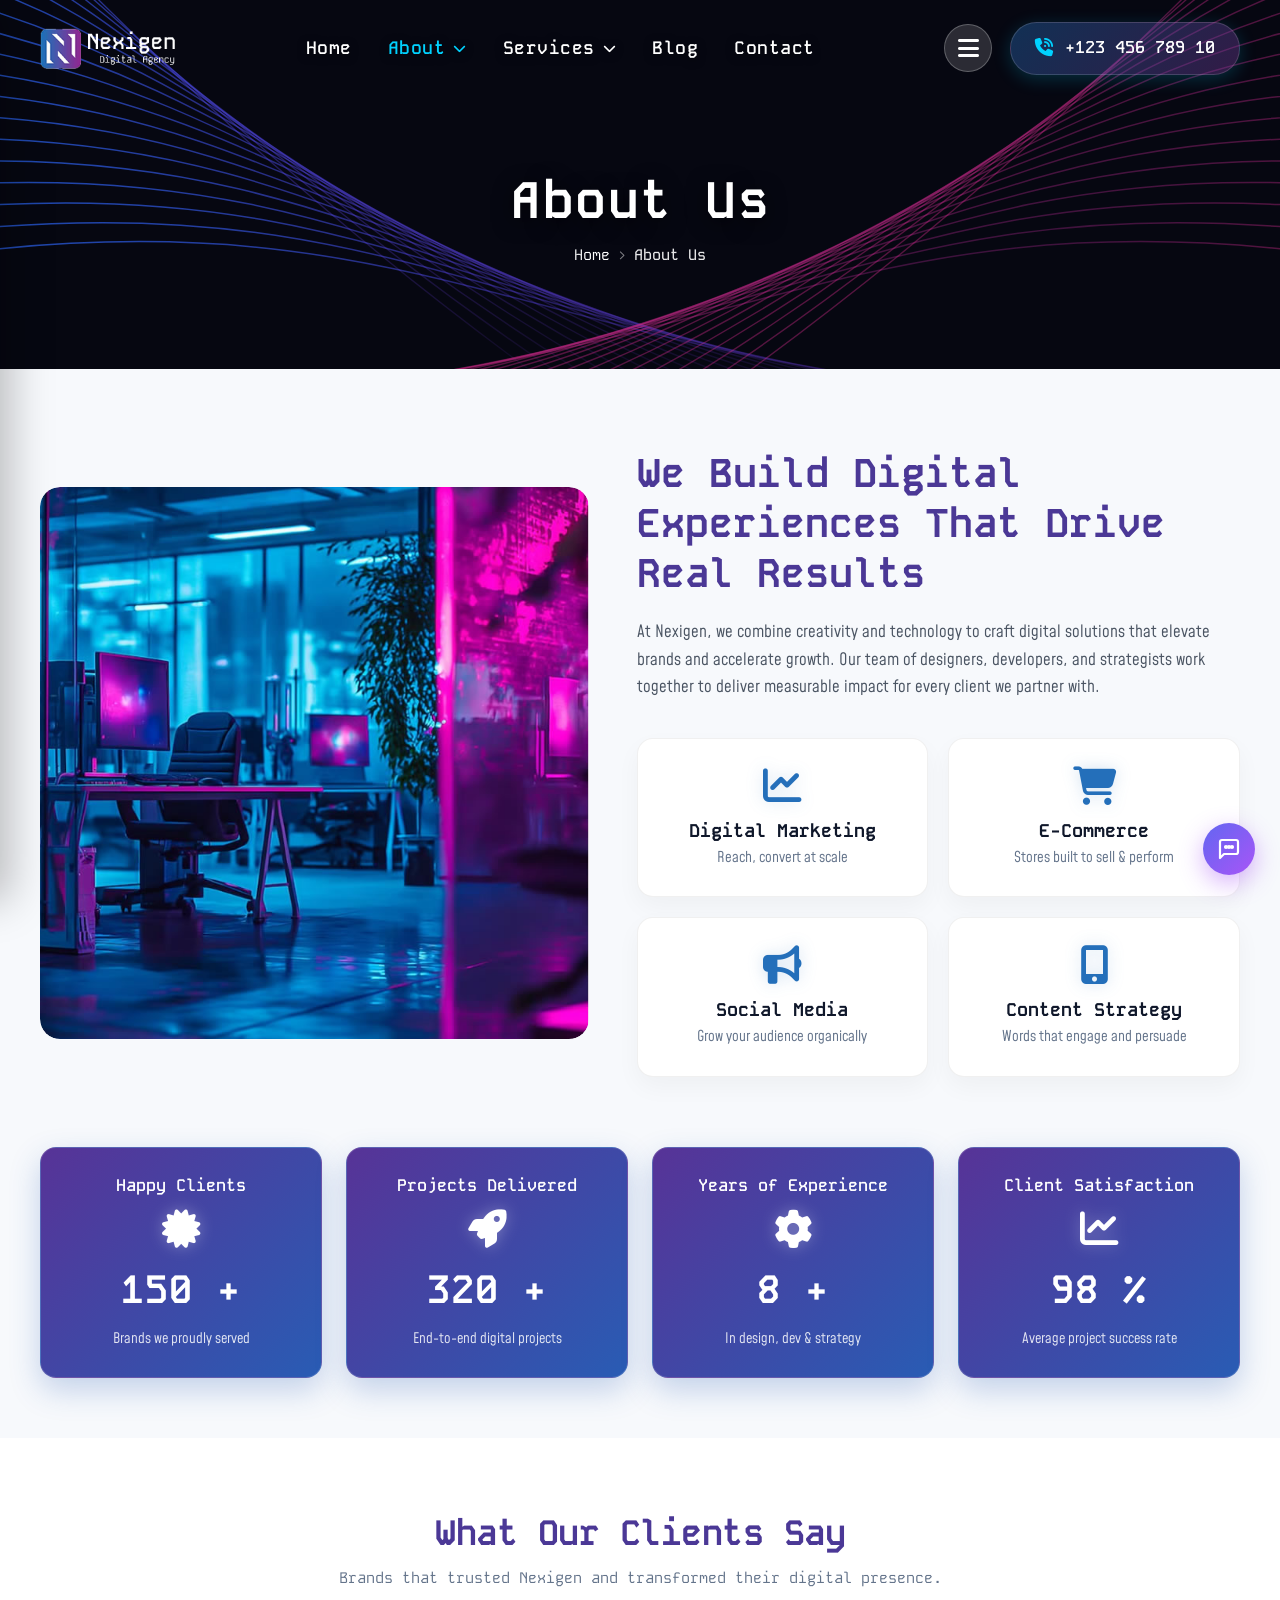
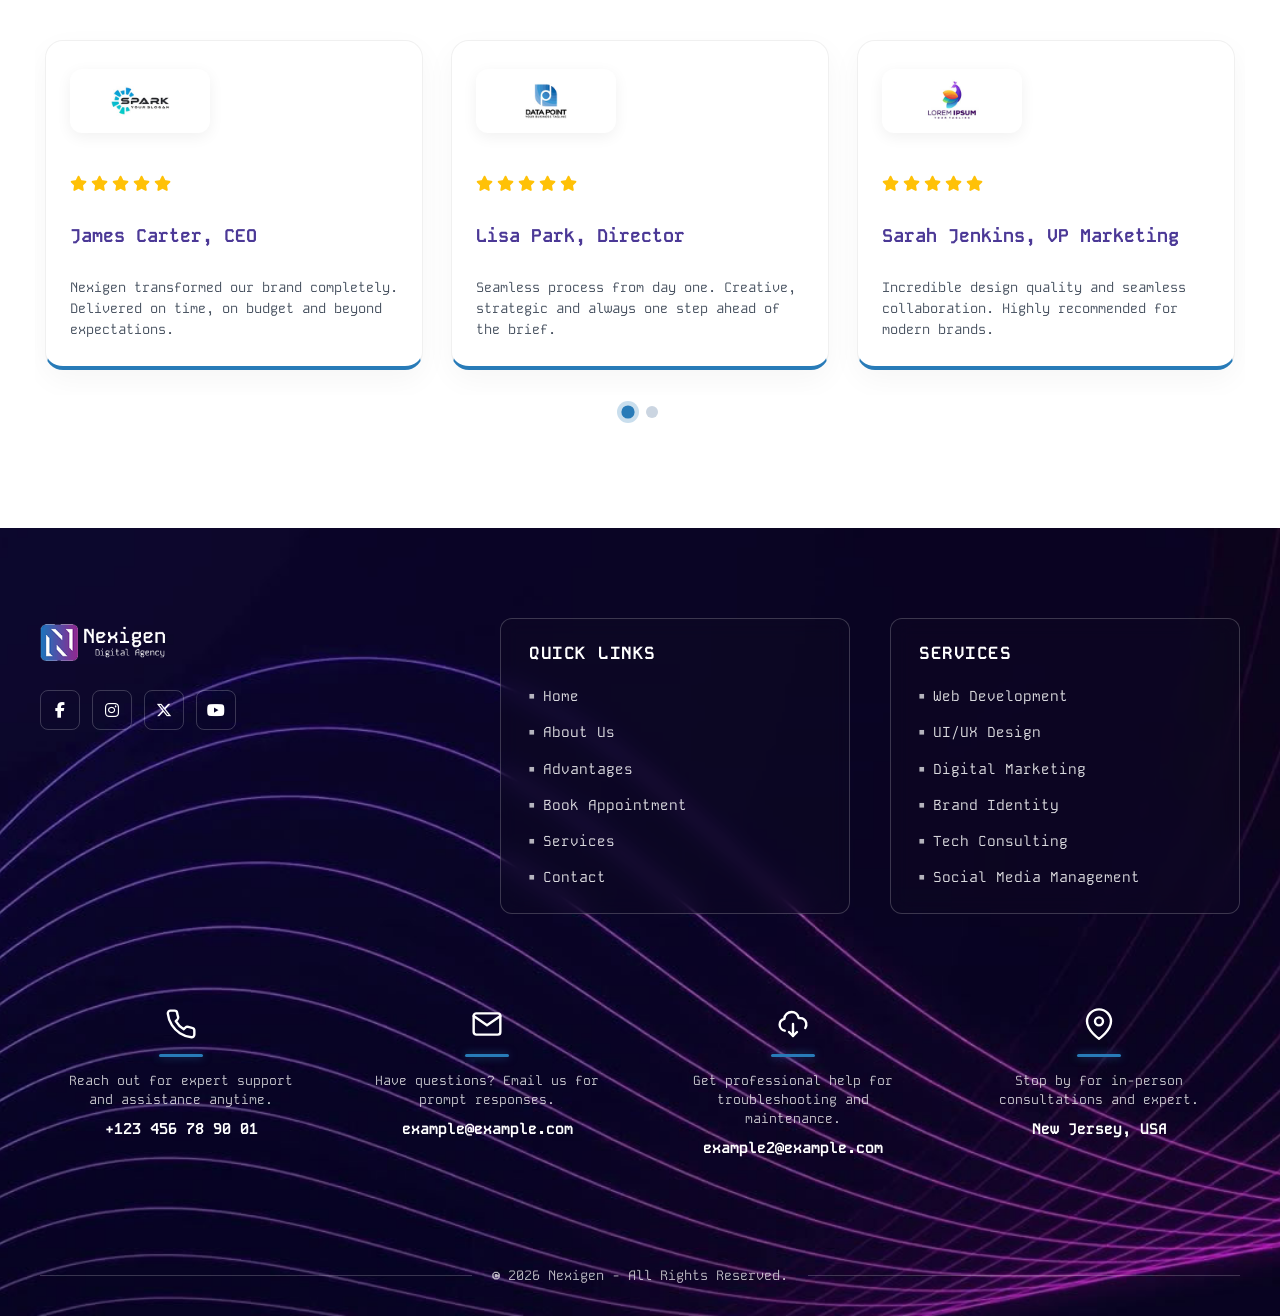
==== pages/aboutus.html @ a5c2d01d "+ about us, services, blog" ====
<!doctype html>
<html lang="en">
  <head>
    <meta charset="UTF-8" />
    <meta name="viewport" content="width=device-width, initial-scale=1.0" />
    <link
      rel="stylesheet"
      href="https://cdn.jsdelivr.net/npm/bootstrap@5.3.2/dist/css/bootstrap.min.css"
    />
    <link
      rel="stylesheet"
      href="https://cdnjs.cloudflare.com/ajax/libs/font-awesome/6.5.1/css/all.min.css"
    />
    <link
      rel="stylesheet"
      href="https://cdnjs.cloudflare.com/ajax/libs/OwlCarousel2/2.3.4/assets/owl.carousel.min.css"
    />
    <link
      rel="stylesheet"
      href="https://cdnjs.cloudflare.com/ajax/libs/OwlCarousel2/2.3.4/assets/owl.theme.default.min.css"
    />
    <link rel="stylesheet" href="../css/style.css" />
    <title>Nexigen - About Us</title>
  </head>
  <body>
    <input type="checkbox" id="side-panel-toggle" class="side-panel-toggle" />
    <label for="side-panel-toggle" class="side-panel-backdrop"></label>

    <div class="side-panel">
      <div class="side-panel__logo">
        <img src="../images/nexigen-logo-dark.png" alt="Nexigen" />
      </div>
      <nav class="side-panel__nav">
        <ul class="side-panel__list">
          <li><a href="../index.html" class="side-panel__nav-link">Home</a></li>
          <li><a href="./aboutus.html" class="side-panel__nav-link">About</a></li>
          <li><a href="./services.html" class="side-panel__nav-link">Services</a></li>
          <li><a href="./blog.html" class="side-panel__nav-link">Blog</a></li>
          <li><a href="../index.html#contact" class="side-panel__nav-link">Contact</a></li>
        </ul>
      </nav>
      <h2 class="side-panel__title">Contact Information</h2>
      <div class="side-panel__info">
        <div class="side-panel__item">
          <div class="side-panel__icon">
            <i class="fa-solid fa-phone-volume"></i>
          </div>
          <a href="tel:+12345678910" class="side-panel__value"
            >+1 (234) 567 89 10</a
          >
        </div>
        <div class="side-panel__item">
          <div class="side-panel__icon">
            <i class="fa-solid fa-envelope"></i>
          </div>
          <a href="mailto:info@nexigen.com" class="side-panel__value"
            >info@nexigen.com</a
          >
        </div>
        <div class="side-panel__item">
          <div class="side-panel__icon">
            <i class="fa-solid fa-location-dot"></i>
          </div>
          <span class="side-panel__value"
            >123 Innovation Street, Tech City, USA</span
          >
        </div>
      </div>
      <div class="side-panel__socials">
        <a href="#" class="side-panel__social-link"
          ><i class="fa-brands fa-facebook-f"></i
        ></a>
        <a href="#" class="side-panel__social-link"
          ><i class="fa-brands fa-instagram"></i
        ></a>
        <a href="#" class="side-panel__social-link"
          ><i class="fa-brands fa-x-twitter"></i
        ></a>
        <a href="#" class="side-panel__social-link"
          ><i class="fa-brands fa-youtube"></i
        ></a>
      </div>
      <div class="side-panel__copyright">
        © 2026 Nexigen. All rights reserved.
      </div>
    </div>

    <header class="header">
      <div class="container header__container">
        <div class="header__inner">
          <a href="../index.html" class="header__logo">
            <img
              src="../images/nexigen-logo.png"
              alt="Nexigen"
              class="header__logo-img"
            />
          </a>

          <nav class="header__nav">
            <ul class="header__list">
              <li class="header__item">
                <a href="../index.html" class="header__link">Home</a>
              </li>
              <li class="header__item dropdown">
                <a
                  href="javascript:void(0)"
                  class="header__link dropdown-toggle header__link--active"
                  data-bs-toggle="dropdown"
                  data-bs-display="static"
                  aria-expanded="false"
                >
                  About <i class="fa-solid fa-chevron-down caret-icon"></i>
                </a>
                <ul class="dropdown-menu">
                  <li>
                    <a class="dropdown-item" href="./aboutus.html">About Company</a>
                  </li>
                  <li>
                    <a class="dropdown-item" href="./aboutus.html">Our Team</a>
                  </li>
                  <li>
                    <a class="dropdown-item" href="./aboutus.html">Careers</a>
                  </li>
                </ul>
              </li>
              <li class="header__item dropdown">
                <a
                  href="javascript:void(0)"
                  class="header__link dropdown-toggle"
                  data-bs-toggle="dropdown"
                  data-bs-display="static"
                  aria-expanded="false"
                >
                  Services <i class="fa-solid fa-chevron-down caret-icon"></i>
                </a>
                <ul class="dropdown-menu">
                  <li>
                    <a class="dropdown-item" href="./services.html">Web Development</a>
                  </li>
                  <li>
                    <a class="dropdown-item" href="./services.html">UI/UX Design</a>
                  </li>
                  <li>
                    <a class="dropdown-item" href="./services.html">Digital Marketing</a>
                  </li>
                  <li>
                    <a class="dropdown-item" href="./services.html">Social Media Management</a>
                  </li>
                  <li>
                    <a class="dropdown-item" href="./services.html">Brand Identity</a>
                  </li>
                  <li>
                    <a class="dropdown-item" href="./services.html">Tech Consulting</a>
                  </li>
                  <li>
                    <a class="dropdown-item" href="./services.html">All Services</a>
                  </li>
                </ul>
              </li>
              <li class="header__item">
                <a href="./blog.html" class="header__link">Blog</a>
              </li>
              <li class="header__item">
                <a href="../index.html#contact" class="header__link">Contact</a>
              </li>
            </ul>
          </nav>

          <div class="header__actions">
            <label
              for="side-panel-toggle"
              class="header__toggle"
              id="menuToggle"
            >
              <i class="fa-solid fa-bars hamburger-icon"></i>
              <i class="fa-solid fa-xmark close-icon"></i>
            </label>
            <a href="tel:+12345678910" class="header__phone">
              <i class="fa-solid fa-phone-volume"></i>
              <span>+123 456 789 10</span>
            </a>
          </div>
        </div>
      </div>
    </header>

    <section class="page-banner">
      <div class="page-banner__bg">
        <svg viewBox="0 0 1440 320" fill="none" xmlns="http://www.w3.org/2000/svg" preserveAspectRatio="none">
          <defs>
            <linearGradient id="blueWaveGrad" x1="0%" y1="0%" x2="100%" y2="100%">
              <stop offset="0%" stop-color="#2563eb" stop-opacity="0.75" />
              <stop offset="40%" stop-color="#4f46e5" stop-opacity="0.45" />
              <stop offset="100%" stop-color="#7c3aed" stop-opacity="0.05" />
            </linearGradient>
            <linearGradient id="pinkWaveGrad" x1="100%" y1="100%" x2="0%" y2="0%">
              <stop offset="0%" stop-color="#e11d48" stop-opacity="0.75" />
              <stop offset="40%" stop-color="#db2777" stop-opacity="0.45" />
              <stop offset="100%" stop-color="#9333ea" stop-opacity="0.05" />
            </linearGradient>
          </defs>

          <g stroke="url(#blueWaveGrad)" stroke-width="1.3">
            <path d="M-50,-40 C200,40 350,180 750,340" />
            <path d="M-50,-20 C220,50 370,190 780,340" />
            <path d="M-50,0 C240,60 390,200 810,340" />
            <path d="M-50,20 C260,70 410,210 840,340" />
            <path d="M-50,40 C280,80 430,220 870,340" />
            <path d="M-50,60 C300,90 450,230 900,340" />
            <path d="M-50,80 C320,100 470,240 930,340" />
            <path d="M-50,100 C340,110 490,250 960,340" />
            <path d="M-50,120 C360,120 510,260 990,340" />
            <path d="M-50,140 C380,130 530,270 1020,340" />
            <path d="M-50,160 C400,140 550,280 1050,340" />
            <path d="M-50,180 C420,150 570,290 1080,340" />
            <path d="M-50,200 C440,160 590,300 1110,340" />
            <path d="M-50,220 C460,170 610,310 1140,340" />
            <path d="M-50,-60 C180,30 330,170 720,340" />
            <path d="M-50,-80 C160,20 310,160 690,340" />
            <path d="M-50,-100 C140,10 290,150 660,340" />
            <path d="M-50,-120 C120,0 270,140 630,340" />
          </g>

          <g stroke="url(#pinkWaveGrad)" stroke-width="1.3">
            <path d="M1490,-40 C1240,40 1090,180 690,340" />
            <path d="M1490,-20 C1220,50 1070,190 660,340" />
            <path d="M1490,0 C1200,60 1050,200 630,340" />
            <path d="M1490,20 C1180,70 1030,210 600,340" />
            <path d="M1490,40 C1160,80 1010,220 570,340" />
            <path d="M1490,60 C1140,90 990,230 540,340" />
            <path d="M1490,80 C1120,100 970,240 510,340" />
            <path d="M1490,100 C1100,110 950,250 480,340" />
            <path d="M1490,120 C1080,120 930,260 450,340" />
            <path d="M1490,140 C1060,130 910,270 420,340" />
            <path d="M1490,160 C1040,140 890,280 390,340" />
            <path d="M1490,180 C1020,150 870,290 360,340" />
            <path d="M1490,200 C1000,160 850,300 330,340" />
            <path d="M1490,220 C980,170 830,310 300,340" />
            <path d="M1490,-60 C1260,30 1110,170 720,340" />
            <path d="M1490,-80 C1280,20 1130,160 750,340" />
            <path d="M1490,-100 C1300,10 1150,150 780,340" />
            <path d="M1490,-120 C1320,0 1170,140 810,340" />
          </g>
        </svg>
      </div>
      <div class="container text-center">
        <h1 class="page-banner__title">About Us</h1>
        <div class="page-banner__breadcrumb">
          <a href="../index.html">Home</a>
          <span class="separator">&gt;</span>
          <span class="current">About Us</span>
        </div>
      </div>
    </section>

    <section class="results-section" id="about">
      <div class="container">
        <div class="results-wrapper">
          <div class="results-image">
            <img
              src="../images/nexigen-about-1.jpg"
              alt="Digital Experiences Nexigen"
              class="results-image__img"
            />
          </div>

          <div class="results-info">
            <h2 class="results-title">
              We Build Digital Experiences That Drive Real Results
            </h2>
            <p class="results-description">
              At Nexigen, we combine creativity and technology to craft digital
              solutions that elevate brands and accelerate growth. Our team of
              designers, developers, and strategists work together to deliver
              measurable impact for every client we partner with.
            </p>

            <div class="results-cards">
              <div class="results-card">
                <div class="results-card__icon">
                  <i class="fa-solid fa-chart-line"></i>
                </div>
                <h3 class="results-card__title">Digital Marketing</h3>
                <p class="results-card__text">Reach, convert at scale</p>
              </div>

              <div class="results-card">
                <div class="results-card__icon">
                  <i class="fa-solid fa-cart-shopping"></i>
                </div>
                <h3 class="results-card__title">E-Commerce</h3>
                <p class="results-card__text">
                  Stores built to sell &amp; perform
                </p>
              </div>

              <div class="results-card">
                <div class="results-card__icon">
                  <i class="fa-solid fa-bullhorn"></i>
                </div>
                <h3 class="results-card__title">Social Media</h3>
                <p class="results-card__text">Grow your audience organically</p>
              </div>

              <div class="results-card">
                <div class="results-card__icon">
                  <i class="fa-solid fa-mobile-screen-button"></i>
                </div>
                <h3 class="results-card__title">Content Strategy</h3>
                <p class="results-card__text">Words that engage and persuade</p>
              </div>
            </div>
          </div>
        </div>

        <div class="results-stats">
          <div class="stat-card">
            <h4 class="stat-card__title">Happy Clients</h4>
            <div class="stat-card__icon">
              <i class="fa-solid fa-certificate"></i>
            </div>
            <div class="stat-card__number">150 +</div>
            <p class="stat-card__text">Brands we proudly served</p>
          </div>

          <div class="stat-card">
            <h4 class="stat-card__title">Projects Delivered</h4>
            <div class="stat-card__icon">
              <i class="fa-solid fa-rocket"></i>
            </div>
            <div class="stat-card__number">320 +</div>
            <p class="stat-card__text">End-to-end digital projects</p>
          </div>

          <div class="stat-card">
            <h4 class="stat-card__title">Years of Experience</h4>
            <div class="stat-card__icon">
              <i class="fa-solid fa-gear"></i>
            </div>
            <div class="stat-card__number">8 +</div>
            <p class="stat-card__text">In design, dev &amp; strategy</p>
          </div>

          <div class="stat-card">
            <h4 class="stat-card__title">Client Satisfaction</h4>
            <div class="stat-card__icon">
              <i class="fa-solid fa-chart-line"></i>
            </div>
            <div class="stat-card__number">98 %</div>
            <p class="stat-card__text">Average project success rate</p>
          </div>
        </div>
      </div>
    </section>

    <section class="testimonials-section" id="testimonials">
      <div class="container">
        <div class="section-header text-center">
          <h2 class="section-title">What Our Clients Say</h2>
          <p class="section-subtitle">
            Brands that trusted Nexigen and transformed their digital presence.
          </p>
        </div>

        <div class="owl-carousel owl-theme testimonials-carousel">
          <div class="testimonial-card">
            <div class="testimonial-card__logo-box">
              <img src="../images/cli-1.jpg" alt="Spark" class="testimonial-card__logo" />
            </div>
            <div class="testimonial-card__stars">
              <i class="fa-solid fa-star"></i>
              <i class="fa-solid fa-star"></i>
              <i class="fa-solid fa-star"></i>
              <i class="fa-solid fa-star"></i>
              <i class="fa-solid fa-star"></i>
            </div>
            <h4 class="testimonial-card__author">James Carter, CEO</h4>
            <p class="testimonial-card__quote">
              Nexigen transformed our brand completely. Delivered on time, on budget and beyond expectations.
            </p>
          </div>

          <div class="testimonial-card">
            <div class="testimonial-card__logo-box">
              <img src="../images/cli-2.jpg" alt="Data Point" class="testimonial-card__logo" />
            </div>
            <div class="testimonial-card__stars">
              <i class="fa-solid fa-star"></i>
              <i class="fa-solid fa-star"></i>
              <i class="fa-solid fa-star"></i>
              <i class="fa-solid fa-star"></i>
              <i class="fa-solid fa-star"></i>
            </div>
            <h4 class="testimonial-card__author">Lisa Park, Director</h4>
            <p class="testimonial-card__quote">
              Seamless process from day one. Creative, strategic and always one step ahead of the brief.
            </p>
          </div>

          <div class="testimonial-card">
            <div class="testimonial-card__logo-box">
              <img src="../images/cli-3.jpg" alt="Lorem Ipsum" class="testimonial-card__logo" />
            </div>
            <div class="testimonial-card__stars">
              <i class="fa-solid fa-star"></i>
              <i class="fa-solid fa-star"></i>
              <i class="fa-solid fa-star"></i>
              <i class="fa-solid fa-star"></i>
              <i class="fa-solid fa-star"></i>
            </div>
            <h4 class="testimonial-card__author">Sarah Jenkins, VP Marketing</h4>
            <p class="testimonial-card__quote">
              Incredible design quality and seamless collaboration. Highly recommended for modern brands.
            </p>
          </div>

          <div class="testimonial-card">
            <div class="testimonial-card__logo-box">
              <img src="../images/cli-4.jpg" alt="Codetech" class="testimonial-card__logo" />
            </div>
            <div class="testimonial-card__stars">
              <i class="fa-solid fa-star"></i>
              <i class="fa-solid fa-star"></i>
              <i class="fa-solid fa-star"></i>
              <i class="fa-solid fa-star"></i>
              <i class="fa-solid fa-star"></i>
            </div>
            <h4 class="testimonial-card__author">Daniel Moore, Founder</h4>
            <p class="testimonial-card__quote">
              Outstanding results. Our traffic doubled and our brand finally looks as strong as our product.
            </p>
          </div>

          <div class="testimonial-card">
            <div class="testimonial-card__logo-box">
              <img src="../images/cli-5.jpg" alt="Garage" class="testimonial-card__logo" />
            </div>
            <div class="testimonial-card__stars">
              <i class="fa-solid fa-star"></i>
              <i class="fa-solid fa-star"></i>
              <i class="fa-solid fa-star"></i>
              <i class="fa-solid fa-star"></i>
              <i class="fa-solid fa-star"></i>
            </div>
            <h4 class="testimonial-card__author">Alex Rivera, Head of Product</h4>
            <p class="testimonial-card__quote">
              The team's speed and execution exceeded our highest expectations. Truly next generation.
            </p>
          </div>

          <div class="testimonial-card">
            <div class="testimonial-card__logo-box">
              <img src="../images/cli-6.jpg" alt="TechPoint" class="testimonial-card__logo" />
            </div>
            <div class="testimonial-card__stars">
              <i class="fa-solid fa-star"></i>
              <i class="fa-solid fa-star"></i>
              <i class="fa-solid fa-star"></i>
              <i class="fa-solid fa-star"></i>
              <i class="fa-solid fa-star"></i>
            </div>
            <h4 class="testimonial-card__author">Michael Chen, CTO</h4>
            <p class="testimonial-card__quote">
              Top-tier engineering and visual design. Nexigen is our go-to partner for scalable web products.
            </p>
          </div>
        </div>
      </div>
    </section>

    <footer class="footer" id="contact">
      <div class="container">
        <div class="footer__main">
          <div class="footer__brand">
            <a href="../index.html" class="footer__logo-link">
              <img src="../images/nexigen-logo.png" alt="Nexigen" class="footer__logo" />
            </a>
            <div class="footer__socials">
              <a href="#" class="footer__social-link" aria-label="Facebook">
                <i class="fa-brands fa-facebook-f"></i>
              </a>
              <a href="#" class="footer__social-link" aria-label="Instagram">
                <i class="fa-brands fa-instagram"></i>
              </a>
              <a href="#" class="footer__social-link" aria-label="Twitter X">
                <i class="fa-brands fa-x-twitter"></i>
              </a>
              <a href="#" class="footer__social-link" aria-label="YouTube">
                <i class="fa-brands fa-youtube"></i>
              </a>
            </div>
          </div>

          <div class="footer__box">
            <h4 class="footer__box-title">QUICK LINKS</h4>
            <ul class="footer__menu">
              <li><a href="../index.html#home"><span class="bullet">■</span> Home</a></li>
              <li><a href="./aboutus.html"><span class="bullet">■</span> About Us</a></li>
              <li><a href="../index.html#why-choose"><span class="bullet">■</span> Advantages</a></li>
              <li><a href="../index.html#appointment"><span class="bullet">■</span> Book Appointment</a></li>
              <li><a href="./services.html"><span class="bullet">■</span> Services</a></li>
              <li><a href="../index.html#contact"><span class="bullet">■</span> Contact</a></li>
            </ul>
          </div>

          <div class="footer__box">
            <h4 class="footer__box-title">SERVICES</h4>
            <ul class="footer__menu">
              <li><a href="./services.html"><span class="bullet">■</span> Web Development</a></li>
              <li><a href="./services.html"><span class="bullet">■</span> UI/UX Design</a></li>
              <li><a href="./services.html"><span class="bullet">■</span> Digital Marketing</a></li>
              <li><a href="./services.html"><span class="bullet">■</span> Brand Identity</a></li>
              <li><a href="./services.html"><span class="bullet">■</span> Tech Consulting</a></li>
              <li><a href="./services.html"><span class="bullet">■</span> Social Media Management</a></li>
            </ul>
          </div>
        </div>

        <div class="footer__cards-row">
          <div class="footer-card">
            <div class="footer-card__icon">
              <svg width="32" height="32" viewBox="0 0 24 24" fill="none" stroke="#ffffff" stroke-width="1.8" stroke-linecap="round" stroke-linejoin="round">
                <path d="M22 16.92v3a2 2 0 0 1-2.18 2 19.79 19.79 0 0 1-8.63-3.07 19.5 19.5 0 0 1-6-6 19.79 19.79 0 0 1-3.07-8.67A2 2 0 0 1 4.11 2h3a2 2 0 0 1 2 1.72 12.84 12.84 0 0 0 .7 2.81 2 2 0 0 1-.45 2.11L8.09 9.91a16 16 0 0 0 6 6l1.27-1.27a2 2 0 0 1 2.11-.45 12.84 12.84 0 0 0 2.81.7A2 2 0 0 1 22 16.92z"/>
              </svg>
            </div>
            <div class="footer-card__line"></div>
            <p class="footer-card__text">
              Reach out for expert support and assistance anytime.
            </p>
            <a href="tel:+123456789001" class="footer-card__value">+123 456 78 90 01</a>
          </div>

          <div class="footer-card">
            <div class="footer-card__icon">
              <svg width="32" height="32" viewBox="0 0 24 24" fill="none" stroke="#ffffff" stroke-width="1.8" stroke-linecap="round" stroke-linejoin="round">
                <path d="M4 4h16c1.1 0 2 .9 2 2v12c0 1.1-.9 2-2 2H4c-1.1 0-2-.9-2-2V6c0-1.1.9-2 2-2z"/>
                <polyline points="22,6 12,13 2,6"/>
              </svg>
            </div>
            <div class="footer-card__line"></div>
            <p class="footer-card__text">
              Have questions? Email us for prompt responses.
            </p>
            <a href="mailto:example@example.com" class="footer-card__value">example@example.com</a>
          </div>

          <div class="footer-card">
            <div class="footer-card__icon">
              <svg width="32" height="32" viewBox="0 0 24 24" fill="none" stroke="#ffffff" stroke-width="1.8" stroke-linecap="round" stroke-linejoin="round">
                <path d="M21.2 15c.7-1.2 1-2.5.7-3.9-.6-2-2.4-3.5-4.4-3.5h-1.2C15.8 5 13.7 3 11 3 8.1 3 5.7 5.2 5.5 8.1 3.5 8.6 2 10.4 2 12.5c0 2.2 1.6 4.1 3.8 4.5"/>
                <path d="M12 12v9"/>
                <path d="m15 18-3 3-3-3"/>
              </svg>
            </div>
            <div class="footer-card__line"></div>
            <p class="footer-card__text">
              Get professional help for troubleshooting and maintenance.
            </p>
            <a href="mailto:example2@example.com" class="footer-card__value">example2@example.com</a>
          </div>

          <div class="footer-card">
            <div class="footer-card__icon">
              <svg width="32" height="32" viewBox="0 0 24 24" fill="none" stroke="#ffffff" stroke-width="1.8" stroke-linecap="round" stroke-linejoin="round">
                <path d="M21 10c0 7-9 13-9 13s-9-6-9-13a9 9 0 0 1 18 0z"/>
                <circle cx="12" cy="10" r="3"/>
              </svg>
            </div>
            <div class="footer-card__line"></div>
            <p class="footer-card__text">
              Stop by for in-person consultations and expert.
            </p>
            <span class="footer-card__value">New Jersey, USA</span>
          </div>
        </div>

        <div class="footer__bottom">
          <div class="footer__divider"></div>
          <p class="footer__copyright">
            © 2026 Nexigen - All Rights Reserved.
          </p>
          <div class="footer__divider"></div>
        </div>
      </div>

      <a href="#" class="floating-chat-btn" aria-label="Live Chat">
        <svg width="24" height="24" viewBox="0 0 24 24" fill="none" stroke="#ffffff" stroke-width="2.2" stroke-linecap="round" stroke-linejoin="round">
          <path d="M21 15a2 2 0 0 1-2 2H7l-4 4V5a2 2 0 0 1 2-2h14a2 2 0 0 1 2 2z"/>
          <circle cx="9" cy="10" r="1" fill="#ffffff"/>
          <circle cx="12" cy="10" r="1" fill="#ffffff"/>
          <circle cx="15" cy="10" r="1" fill="#ffffff"/>
        </svg>
      </a>
    </footer>

    <script src="https://code.jquery.com/jquery-3.7.1.min.js"></script>
    <script src="https://cdnjs.cloudflare.com/ajax/libs/OwlCarousel2/2.3.4/owl.carousel.min.js"></script>
    <script src="https://cdn.jsdelivr.net/npm/bootstrap@5.3.2/dist/js/bootstrap.bundle.min.js"></script>
    <script>
      document.addEventListener("DOMContentLoaded", function () {
        const header = document.querySelector(".header");
        const logoImg = document.querySelector(".header__logo-img");

        function checkScroll() {
          if (window.scrollY > 40) {
            header.classList.add("header--sticky");
            if (logoImg) logoImg.src = "../images/nexigen-logo-dark.png";
          } else {
            header.classList.remove("header--sticky");
            if (logoImg) logoImg.src = "../images/nexigen-logo.png";
          }
        }

        window.addEventListener("scroll", checkScroll);
        checkScroll();

        document.querySelectorAll(".dropdown-toggle").forEach(function (toggle) {
          toggle.addEventListener("click", function (e) {
            e.preventDefault();
          });
        });
      });

      $(document).ready(function () {
        $(".testimonials-carousel").owlCarousel({
          loop: true,
          margin: 28,
          nav: false,
          dots: true,
          autoplay: true,
          autoplayTimeout: 4000,
          autoplayHoverPause: true,
          responsive: {
            0: {
              items: 1,
              margin: 16
            },
            768: {
              items: 2,
              margin: 20
            },
            1024: {
              items: 3,
              margin: 28
            }
          }
        });
      });
    </script>
  </body>
</html>
---- css/style.css ----
@import url("https://fonts.googleapis.com/css2?family=Kode+Mono:wght@400;500;600;700&family=Mohave:wght@300;400;500;600;700&display=swap");
@keyframes float-slow {
  0% {
    transform: translateY(0) scale(1);
  }
  50% {
    transform: translateY(-20px) scale(1.05);
  }
  100% {
    transform: translateY(0) scale(1);
  }
}
@keyframes float-reverse {
  0% {
    transform: translateY(0) scale(1);
  }
  50% {
    transform: translateY(15px) scale(0.95);
  }
  100% {
    transform: translateY(0) scale(1);
  }
}
@keyframes pulse-glow {
  0%, 100% {
    opacity: 0.4;
    filter: drop-shadow(0 0 15px rgba(0, 255, 157, 0.4));
  }
  50% {
    opacity: 0.8;
    filter: drop-shadow(0 0 30px rgba(0, 255, 157, 0.8));
  }
}
@keyframes spin-slow {
  0% {
    transform: rotate(0deg);
  }
  100% {
    transform: rotate(360deg);
  }
}
@keyframes heroFadeUp {
  0% {
    opacity: 0;
    transform: translateY(40px);
  }
  100% {
    opacity: 1;
    transform: translateY(0);
  }
}
@keyframes gradientFlow {
  0% {
    background-position: 0% 50%;
  }
  50% {
    background-position: 100% 50%;
  }
  100% {
    background-position: 0% 50%;
  }
}
@keyframes fadeIn {
  0% {
    opacity: 0;
  }
  100% {
    opacity: 1;
  }
}
@keyframes pulseGlowCyan {
  0%, 100% {
    box-shadow: 0 0 15px rgba(0, 210, 255, 0.3);
  }
  50% {
    box-shadow: 0 0 30px rgba(0, 210, 255, 0.7);
  }
}
@keyframes slideDiagonal {
  0% {
    transform: translate(-50%, -50%);
  }
  50% {
    transform: translate(70%, 70%);
  }
  100% {
    transform: translate(-50%, -50%);
  }
}
@keyframes pulseGlow {
  0% {
    transform: translate(-50%, -50%) scale(0.8);
    opacity: 0.4;
  }
  100% {
    transform: translate(-50%, -50%) scale(1.4);
    opacity: 0.8;
  }
}
@keyframes floatIcon {
  0% {
    transform: translateY(0) scale(1.15) rotate(-5deg);
  }
  100% {
    transform: translateY(-6px) scale(1.2) rotate(5deg);
  }
}
@keyframes shake {
  0%, 100% {
    transform: translateX(0px);
  }
  25% {
    transform: translateX(2px);
  }
  50% {
    transform: translateX(-2px);
  }
  75% {
    transform: translateX(2px);
  }
}
* {
  margin: 0;
  padding: 0;
  box-sizing: border-box;
  -webkit-font-smoothing: antialiased;
  -moz-osx-font-smoothing: grayscale;
}

html {
  scroll-behavior: smooth;
}

body {
  background-color: #0b0d17;
  color: #ffffff;
  font-family: "Mohave", sans-serif;
  line-height: 1.6;
  overflow-x: hidden;
  position: relative;
}

.container {
  max-width: 1240px;
  margin: 0 auto;
  padding: 0 20px;
}

.btn {
  display: inline-flex;
  align-items: center;
  justify-content: center;
  gap: 10px;
  padding: 14px 32px;
  font-family: "Kode Mono", monospace;
  font-size: 1rem;
  font-weight: 600;
  border-radius: 30px;
  text-decoration: none;
  transition: all 0.3s cubic-bezier(0.4, 0, 0.2, 1);
  cursor: pointer;
  border: none;
}
.btn-primary {
  position: relative;
  overflow: hidden;
}
.btn-primary::before {
  content: "";
  position: absolute;
  top: -150%;
  left: -150%;
  width: 300%;
  height: 300%;
  background: repeating-linear-gradient(135deg, transparent 0px, transparent 10px, rgba(0, 210, 255, 0.08) 11px, transparent 12px), linear-gradient(135deg, transparent 25%, rgba(168, 85, 247, 0.3) 38%, rgba(0, 210, 255, 0.8) 48%, rgba(59, 130, 246, 0.5) 62%, transparent 75%);
  transform: translate(-50%, -50%);
  pointer-events: none;
  z-index: 1;
}
.btn-primary::after {
  content: "";
  position: absolute;
  inset: 0;
  border-radius: inherit;
  padding: 1.5px;
  opacity: 0;
  transition: opacity 0.3s ease;
  pointer-events: none;
  z-index: 2;
}
.btn-primary {
  display: inline-block;
  padding: 14px 32px;
  background: linear-gradient(135deg, #376fc9 0%, #6838a3 100%);
  color: #ffffff;
  font-family: "Kode Mono", monospace;
  font-size: 1rem;
  font-weight: 600;
  text-decoration: none;
  border: none;
  border-radius: 12px;
  box-shadow: 0 8px 24px rgba(55, 111, 201, 0.3);
  transition: transform 0.3s ease, box-shadow 0.3s ease, background 0.3s ease;
}
.btn-primary:hover {
  color: #ffffff;
  transform: translateY(-10px) scale(1.03) rotateX(2deg);
  border-color: rgba(0, 210, 255, 0.8);
  box-shadow: 0 20px 45px rgba(87, 51, 151, 0.5), 0 0 30px rgba(0, 210, 255, 0.4), inset 0 0 15px rgba(0, 210, 255, 0.2);
}
.btn-primary:hover::before {
  animation: slideDiagonal 2s linear infinite;
}
.btn-primary:hover::after {
  opacity: 1;
}
.btn-secondary {
  background: rgba(255, 255, 255, 0.1);
  color: #ffffff;
  border: 1px solid rgba(255, 255, 255, 0.2);
}
.btn-secondary:hover {
  background: rgba(255, 255, 255, 0.25);
  border-color: rgba(255, 255, 255, 0.4);
  transform: translateY(-3px);
  color: #ffffff;
}

.header {
  position: fixed;
  top: 0;
  left: 0;
  width: 100%;
  z-index: 1000;
  padding: 22px 0;
  background: transparent;
  border-bottom: none;
  box-shadow: none;
  transition: all 0.3s cubic-bezier(0.4, 0, 0.2, 1);
}
.header--sticky {
  background: #ffffff;
  padding: 14px 0;
  box-shadow: 0 10px 30px rgba(0, 0, 0, 0.08);
  border-bottom: 1px solid rgba(0, 0, 0, 0.06);
}
.header--sticky .header__link {
  color: #0d0f14;
  text-shadow: none;
}
.header--sticky .header__link:hover, .header--sticky .header__link--active {
  color: #246fba;
}
.header--sticky .caret-icon {
  color: #0d0f14;
}
.header--sticky .header__phone {
  background: linear-gradient(135deg, rgba(36, 111, 186, 0.4), rgba(117, 58, 152, 0.4));
  color: #ffffff;
}
.header--sticky .header__phone i {
  color: #00d2ff;
}
.header--sticky .header__phone:hover {
  background: linear-gradient(135deg, rgba(0, 210, 255, 0.6), rgba(117, 58, 152, 0.6));
  color: #ffffff;
}
.header--sticky .header__toggle {
  background: rgba(13, 15, 20, 0.05);
  border-color: rgba(13, 15, 20, 0.15);
  color: #0d0f14;
}
.header--sticky .header__toggle:hover {
  background: rgba(36, 111, 186, 0.1);
  border-color: #246fba;
  color: #246fba;
}

.header__inner {
  display: flex;
  align-items: center;
  justify-content: space-between;
}

.header__logo {
  display: flex;
  align-items: center;
  transition: opacity 0.3s ease, visibility 0.3s ease;
}
.header__logo-img {
  height: 52px;
  width: auto;
  display: block;
  transition: transform 0.3s ease, filter 0.3s ease;
}
.header__logo-img:hover {
  transform: scale(1.05);
  filter: drop-shadow(0 0 10px rgba(0, 210, 255, 0.5));
}

.header__nav {
  display: block;
}

.header__list {
  display: flex;
  align-items: center;
  gap: 36px;
  list-style: none;
  margin: 0;
  padding: 0;
}

.header__item {
  position: relative;
}

.header__link {
  color: #ffffff;
  text-decoration: none;
  font-family: "Kode Mono", monospace;
  font-weight: 600;
  font-size: 1.125rem;
  letter-spacing: 0.5px;
  display: inline-flex;
  align-items: center;
  gap: 8px;
  padding: 12px 0;
  position: relative;
  transition: color 0.3s ease, transform 0.3s ease;
  text-shadow: 0 2px 8px rgba(0, 0, 0, 0.5);
}
.header__link::after {
  content: "";
  position: absolute;
  bottom: 4px;
  left: 0;
  width: 0%;
  height: 3px;
  background: linear-gradient(90deg, #00d2ff, #753a98);
  border-radius: 4px;
  transition: width 0.3s cubic-bezier(0.4, 0, 0.2, 1);
  box-shadow: 0 0 10px rgba(0, 210, 255, 0.6);
}
.header__link:hover, .header__link--active {
  color: #00d2ff;
}
.header__link:hover::after, .header__link--active::after {
  width: 100%;
}

.dropdown-toggle::after {
  display: none !important;
}

.caret-icon {
  font-size: 13px;
  transition: transform 0.3s ease, color 0.3s ease;
}

.header__actions {
  display: flex;
  align-items: center;
  gap: 18px;
}

.header__phone {
  display: flex;
  align-items: center;
  gap: 12px;
  color: #ffffff;
  text-decoration: none;
  font-family: "Kode Mono", monospace;
  font-size: 1.05rem;
  font-weight: 600;
  padding: 12px 24px;
  border-radius: 30px;
  background: linear-gradient(135deg, rgba(36, 111, 186, 0.4), rgba(117, 58, 152, 0.4));
  border: 1px solid rgba(255, 255, 255, 0.15);
  box-shadow: 0 4px 18px rgba(0, 210, 255, 0.2);
  transition: all 0.3s cubic-bezier(0.4, 0, 0.2, 1);
}
.header__phone i {
  font-size: 1.15rem;
  color: #00d2ff;
  transition: transform 0.3s ease;
}
.header__phone:hover {
  background: linear-gradient(135deg, rgba(0, 210, 255, 0.6), rgba(117, 58, 152, 0.6));
  border-color: rgba(255, 255, 255, 0.5);
  color: #ffffff;
  box-shadow: 0 6px 25px rgba(0, 210, 255, 0.4);
  transform: translateY(-2px);
}
.header__phone:hover i {
  transform: scale(1.2) rotate(15deg);
}

.header__toggle {
  display: flex;
  align-items: center;
  justify-content: center;
  position: relative;
  width: 48px;
  height: 48px;
  border-radius: 50%;
  background: rgba(255, 255, 255, 0.15);
  border: 1px solid rgba(255, 255, 255, 0.25);
  color: #ffffff;
  font-size: 24px;
  cursor: pointer;
  z-index: 10;
  transition: all 0.3s cubic-bezier(0.4, 0, 0.2, 1);
}
.header__toggle:hover {
  background: rgba(255, 255, 255, 0.3);
  border-color: #00d2ff;
  color: #00d2ff;
  box-shadow: 0 0 15px rgba(0, 210, 255, 0.3);
}

.hamburger-icon,
.close-icon {
  position: absolute;
  top: 50%;
  left: 50%;
  transform: translate(-50%, -50%);
  transition: all 0.3s cubic-bezier(0.4, 0, 0.2, 1);
}

.close-icon {
  opacity: 0;
  transform: translate(-50%, -50%) rotate(-90deg);
}

.header__item.dropdown {
  position: relative;
}
.header__item.dropdown::before {
  content: "";
  position: absolute;
  top: 100%;
  left: 0;
  width: 100%;
  height: 18px;
  display: block;
}
.header__item.dropdown:hover .dropdown-menu {
  display: block !important;
  opacity: 1 !important;
  visibility: visible !important;
  transform: translateY(0) scale(1) !important;
}
.header__item.dropdown:hover .dropdown-menu li {
  opacity: 1;
  transform: translateY(0);
}
.header__item.dropdown:hover .caret-icon {
  transform: rotate(180deg);
  color: #00d2ff;
}
.header__item.dropdown:hover .header__link {
  color: #00d2ff;
}
.header__item.dropdown:hover .header__link::after {
  width: 100%;
}

.dropdown-menu {
  position: absolute !important;
  top: calc(100% + 12px) !important;
  left: 0 !important;
  margin: 0 !important;
  min-width: 240px;
  background: rgba(255, 255, 255, 0.96);
  backdrop-filter: blur(16px);
  -webkit-backdrop-filter: blur(16px);
  border-radius: 16px;
  padding: 10px 8px;
  list-style: none;
  border: 1px solid rgba(255, 255, 255, 0.8);
  box-shadow: 0 20px 45px rgba(11, 13, 23, 0.14), 0 0 20px rgba(36, 111, 186, 0.08);
  display: block;
  opacity: 0;
  visibility: hidden;
  transform: translateY(14px) scale(0.96);
  transform-origin: top center;
  transition: opacity 0.35s cubic-bezier(0.16, 1, 0.3, 1), transform 0.35s cubic-bezier(0.16, 1, 0.3, 1), visibility 0.35s ease;
  z-index: 1000;
  overflow: hidden;
}
.dropdown-menu::before {
  content: "";
  position: absolute;
  top: 0;
  left: 0;
  width: 100%;
  height: 3px;
  background: linear-gradient(90deg, #00d2ff, #753a98);
}
.dropdown-menu li {
  opacity: 0;
  transform: translateY(8px);
  transition: opacity 0.3s cubic-bezier(0.16, 1, 0.3, 1), transform 0.3s cubic-bezier(0.16, 1, 0.3, 1);
}
.dropdown-menu li:nth-child(1) {
  transition-delay: 0.03s;
}
.dropdown-menu li:nth-child(2) {
  transition-delay: 0.06s;
}
.dropdown-menu li:nth-child(3) {
  transition-delay: 0.09s;
}
.dropdown-menu li:nth-child(4) {
  transition-delay: 0.12s;
}
.dropdown-menu li:nth-child(5) {
  transition-delay: 0.15s;
}
.dropdown-menu li:nth-child(6) {
  transition-delay: 0.18s;
}
.dropdown-menu li:nth-child(7) {
  transition-delay: 0.21s;
}
.dropdown-menu li:nth-child(8) {
  transition-delay: 0.24s;
}
.dropdown-menu li:nth-child(9) {
  transition-delay: 0.27s;
}
.dropdown-menu li:nth-child(10) {
  transition-delay: 0.3s;
}

.dropdown-item {
  display: flex;
  align-items: center;
  padding: 11px 16px 11px 22px;
  color: #1e293b;
  text-decoration: none;
  font-family: "Kode Mono", monospace;
  font-size: 0.95rem;
  font-weight: 600;
  border-radius: 10px;
  transition: all 0.25s cubic-bezier(0.16, 1, 0.3, 1);
  position: relative;
}
.dropdown-item::before {
  content: "";
  position: absolute;
  left: 8px;
  top: 50%;
  transform: translateY(-50%) scaleY(0);
  width: 3.5px;
  height: 16px;
  background: linear-gradient(90deg, #00d2ff, #753a98);
  border-radius: 4px;
  transition: transform 0.25s cubic-bezier(0.34, 1.56, 0.64, 1);
}
.dropdown-item::after {
  content: "\f054";
  font-family: "Font Awesome 6 Free";
  font-weight: 900;
  font-size: 9px;
  margin-left: auto;
  opacity: 0;
  transform: translateX(-6px);
  transition: opacity 0.25s ease, transform 0.25s cubic-bezier(0.34, 1.56, 0.64, 1);
  color: #246fba;
}
.dropdown-item:hover {
  background: linear-gradient(90deg, rgba(0, 210, 255, 0.09) 0%, rgba(117, 58, 152, 0.07) 100%);
  color: #246fba;
  padding-left: 26px;
  transform: translateX(4px);
  box-shadow: 0 4px 12px rgba(36, 111, 186, 0.08);
}
.dropdown-item:hover::before {
  transform: translateY(-50%) scaleY(1);
}
.dropdown-item:hover::after {
  opacity: 1;
  transform: translateX(0);
}

.hero {
  position: relative;
  min-height: 100vh;
  padding: 140px 0 60px;
  display: flex;
  align-items: center;
  overflow: hidden;
}
.hero__bg-carousel {
  position: absolute;
  top: 0;
  left: 0;
  width: 100%;
  height: 100%;
  z-index: 1;
  pointer-events: none;
}
.hero__bg-carousel .carousel-inner,
.hero__bg-carousel .carousel-item {
  height: 100%;
}
.hero__bg-slide {
  position: absolute;
  top: 0;
  left: 0;
  width: 100%;
  height: 100%;
  background-repeat: no-repeat;
  background-position: center center;
  background-size: cover;
  transition: transform 6s ease;
}
.hero__bg-slide::after {
  content: "";
  position: absolute;
  top: 0;
  left: 0;
  width: 100%;
  height: 100%;
  background: linear-gradient(180deg, rgba(16, 11, 41, 0.75) 0%, rgba(37, 18, 78, 0.85) 60%, rgba(15, 9, 35, 0.95) 100%);
  z-index: 2;
}
.hero .carousel-item.active .hero__bg-slide {
  transform: scale(1.06);
}
.hero__container {
  position: relative;
  z-index: 3;
  width: 100%;
}
.hero__badge, .hero__title, .hero__text, .hero__actions, .hero__cards {
  animation: heroFadeUp 0.7s cubic-bezier(0.25, 1, 0.5, 1) forwards;
}
.hero__inner {
  max-width: 1200px;
  width: 100%;
}
.hero__content {
  display: flex;
  flex-direction: column;
  gap: 50px;
  background: transparent;
  padding: 0;
  border-radius: 0;
  border: none;
  box-shadow: none;
  width: 100%;
  max-width: 100%;
}
.hero__badge {
  display: inline-block;
  padding: 8px 20px;
  border-radius: 30px;
  background: rgba(0, 210, 255, 0.15);
  border: 1px solid rgba(0, 210, 255, 0.4);
  color: #00d2ff;
  font-family: "Kode Mono", monospace;
  font-size: 0.85rem;
  font-weight: 700;
  letter-spacing: 1.5px;
  text-transform: uppercase;
  margin-bottom: 16px;
  box-shadow: 0 0 15px rgba(0, 210, 255, 0.2);
}
.hero__title {
  font-family: "Kode Mono", monospace;
  font-size: 3.5rem;
  font-weight: 700;
  line-height: 1.15;
  margin-bottom: 16px;
  color: #ffffff;
  text-shadow: 0 4px 20px rgba(0, 0, 0, 0.7);
  max-width: 750px;
  width: 100%;
}
.hero .text-gradient {
  background: linear-gradient(135deg, #00d2ff 0%, #a855f7 100%);
  -webkit-background-clip: text;
  -webkit-text-fill-color: transparent;
}
.hero__text {
  font-size: 1.1rem;
  color: #ffffff;
  margin-bottom: 24px;
  max-width: 650px;
  width: 100%;
  line-height: 1.65;
  text-shadow: 0 2px 12px rgba(0, 0, 0, 0.7);
}
.hero__actions {
  display: flex;
  align-items: center;
  gap: 20px;
  flex-wrap: wrap;
  margin-bottom: 10px;
}
.hero__cards {
  display: grid;
  grid-template-columns: repeat(4, 1fr);
  gap: 20px;
  margin-top: 28px;
  width: 100%;
}

.hero-card {
  position: relative;
  overflow: hidden;
}
.hero-card::before {
  content: "";
  position: absolute;
  top: -150%;
  left: -150%;
  width: 300%;
  height: 300%;
  background: repeating-linear-gradient(135deg, transparent 0px, transparent 10px, rgba(0, 210, 255, 0.08) 11px, transparent 12px), linear-gradient(135deg, transparent 25%, rgba(168, 85, 247, 0.3) 38%, rgba(0, 210, 255, 0.8) 48%, rgba(59, 130, 246, 0.5) 62%, transparent 75%);
  transform: translate(-50%, -50%);
  pointer-events: none;
  z-index: 1;
}
.hero-card::after {
  content: "";
  position: absolute;
  inset: 0;
  border-radius: inherit;
  padding: 1.5px;
  opacity: 0;
  transition: opacity 0.3s ease;
  pointer-events: none;
  z-index: 2;
}
.hero-card {
  background: linear-gradient(135deg, rgba(82, 45, 142, 0.55), rgba(46, 25, 90, 0.65), rgba(30, 15, 65, 0.75));
  background-size: 300% 300%;
  animation: gradientFlow 15s ease infinite;
  backdrop-filter: blur(16px);
  -webkit-backdrop-filter: blur(16px);
  border-radius: 18px;
  border: 1px solid rgba(168, 85, 247, 0.35);
  padding: 24px 18px;
  text-align: center;
  display: flex;
  flex-direction: column;
  align-items: center;
  justify-content: center;
  transform: translateY(-10px) scale(1.03) rotateX(2deg);
  border-color: rgba(0, 210, 255, 0.9);
  box-shadow: 0 20px 45px rgba(138, 43, 226, 0.5), 0 0 30px rgba(0, 210, 255, 0.4), inset 0 0 15px rgba(0, 210, 255, 0.2);
}
.hero-card::before {
  animation: slideDiagonal 2s linear infinite;
}
.hero-card::after {
  opacity: 1;
}
.hero-card .hero-card__bg-pulse {
  opacity: 1;
  animation: pulseGlow 1.2s ease-in-out infinite alternate;
}
.hero-card .hero-card__icon {
  animation: floatIcon 1.8s ease-in-out infinite alternate;
  color: #00d2ff;
  filter: drop-shadow(0 0 16px rgba(0, 210, 255, 0.9));
}
.hero-card {
  gap: 10px;
  transition: transform 0.4s cubic-bezier(0.175, 0.885, 0.32, 1.275), box-shadow 0.4s ease, border-color 0.4s ease;
  box-shadow: 0 12px 35px rgba(0, 0, 0, 0.4), inset 0 1px 1px rgba(255, 255, 255, 0.15);
  transform: translateY(0px) rotateX(20deg) rotateY(20deg);
}
.hero-card:hover {
  transform: translateY(0) rotateX(0deg) rotateY(-20deg) scale(1.1);
  z-index: 2;
}
.hero-card:hover .hero-card__title {
  text-shadow: 0 0 12px rgba(0, 210, 255, 0.7), 0 0 20px rgba(168, 85, 247, 0.5);
  color: #ffffff;
}
.hero-card:hover .hero-card__text {
  color: #ffffff;
}
.hero-card__bg-pulse {
  position: absolute;
  top: 50%;
  left: 50%;
  width: 120px;
  height: 120px;
  background: radial-gradient(circle, rgba(0, 210, 255, 0.35) 0%, rgba(168, 85, 247, 0.2) 50%, transparent 70%);
  transform: translate(-50%, -50%);
  border-radius: 50%;
  pointer-events: none;
  opacity: 0;
  z-index: 1;
  transition: opacity 0.3s ease;
}
.hero-card__icon, .hero-card__title, .hero-card__text {
  position: relative;
  z-index: 3;
  transition: all 0.3s ease;
}
.hero-card__icon {
  font-size: 2.3rem;
  color: #ffffff;
  margin-bottom: 4px;
  transition: all 0.35s cubic-bezier(0.34, 1.56, 0.64, 1);
  filter: drop-shadow(0 0 8px rgba(255, 255, 255, 0.4));
}
.hero-card__title {
  font-family: "Kode Mono", monospace;
  font-size: 1.2rem;
  font-weight: 700;
  color: #ffffff;
  margin: 0;
  letter-spacing: 0.5px;
}
.hero-card__text {
  font-size: 0.875rem;
  color: #e2e8f0;
  margin: 0;
  line-height: 1.4;
  font-weight: 400;
}

.results-section {
  padding: 90px 0 60px;
  background-color: #f7f9fc;
  position: relative;
}
.results-section .results-wrapper {
  display: grid;
  grid-template-columns: 1fr 1.1fr;
  gap: 48px;
  align-items: center;
  margin-bottom: 70px;
}
.results-section .results-image {
  position: relative;
  width: 100%;
  overflow: hidden;
  border-radius: 20px;
}
.results-section .results-image__img {
  width: 100%;
  height: auto;
  display: block;
  object-fit: cover;
  border-radius: 20px;
  box-shadow: 0 20px 45px rgba(0, 0, 0, 0.12);
  transition: transform 0.4s ease, box-shadow 0.4s ease;
}
.results-section .results-image__img:hover {
  transform: translateY(-4px);
  box-shadow: 0 25px 50px rgba(98, 70, 164, 0.25);
}
.results-section .results-info {
  display: flex;
  flex-direction: column;
}
.results-section .results-title {
  font-family: "Kode Mono", monospace;
  font-size: 2.5rem;
  font-weight: 700;
  color: #4b3896;
  line-height: 1.25;
  margin-bottom: 20px;
}
.results-section .results-description {
  font-family: "Mohave", sans-serif;
  font-size: 1.05rem;
  color: #4b5563;
  line-height: 1.65;
  margin-bottom: 36px;
}
.results-section .results-cards {
  display: grid;
  grid-template-columns: repeat(2, 1fr);
  gap: 20px;
}
.results-section .results-card {
  position: relative;
  overflow: hidden;
}
.results-section .results-card::before {
  content: "";
  position: absolute;
  top: -150%;
  left: -150%;
  width: 300%;
  height: 300%;
  background: repeating-linear-gradient(135deg, transparent 0px, transparent 10px, rgba(0, 210, 255, 0.08) 11px, transparent 12px), linear-gradient(135deg, transparent 25%, rgba(168, 85, 247, 0.3) 38%, rgba(0, 210, 255, 0.8) 48%, rgba(59, 130, 246, 0.5) 62%, transparent 75%);
  transform: translate(-50%, -50%);
  pointer-events: none;
  z-index: 1;
}
.results-section .results-card::after {
  content: "";
  position: absolute;
  inset: 0;
  border-radius: inherit;
  padding: 1.5px;
  opacity: 0;
  transition: opacity 0.3s ease;
  pointer-events: none;
  z-index: 2;
}
.results-section .results-card {
  background: #ffffff;
  border-radius: 16px;
  padding: 28px 20px;
  text-align: center;
  border: 1px solid rgba(0, 0, 0, 0.06);
  box-shadow: 0 10px 25px rgba(0, 0, 0, 0.04);
  display: flex;
  flex-direction: column;
  align-items: center;
  justify-content: center;
  transition: transform 0.4s cubic-bezier(0.175, 0.885, 0.32, 1.275), box-shadow 0.4s ease, border-color 0.4s ease;
}
.results-section .results-card:hover {
  transform: translateY(-10px) scale(1.03) rotateX(2deg);
  border-color: rgba(0, 210, 255, 0.8);
  box-shadow: 0 20px 45px rgba(36, 111, 186, 0.25), 0 0 30px rgba(0, 210, 255, 0.3), inset 0 0 15px rgba(0, 210, 255, 0.15);
}
.results-section .results-card:hover::before {
  animation: slideDiagonal 2s linear infinite;
}
.results-section .results-card:hover::after {
  opacity: 1;
}
.results-section .results-card:hover .results-card__icon {
  animation: floatIcon 1.8s ease-in-out infinite alternate;
  color: #246fba;
  filter: drop-shadow(0 0 16px rgba(0, 210, 255, 0.8));
}
.results-section .results-card:hover .results-card__title {
  text-shadow: 0 0 12px rgba(36, 111, 186, 0.3);
}
.results-section .results-card__icon, .results-section .results-card__title, .results-section .results-card__text {
  position: relative;
  z-index: 3;
  transition: all 0.3s ease;
}
.results-section .results-card__icon {
  font-size: 2.4rem;
  color: #246fba;
  margin-bottom: 14px;
  transition: all 0.35s cubic-bezier(0.34, 1.56, 0.64, 1);
  display: flex;
  align-items: center;
  justify-content: center;
  filter: drop-shadow(0 0 8px rgba(36, 111, 186, 0.2));
}
.results-section .results-card__title {
  font-family: "Kode Mono", monospace;
  font-size: 1.15rem;
  font-weight: 700;
  color: #0f172a;
  margin-bottom: 6px;
}
.results-section .results-card__text {
  font-family: "Mohave", sans-serif;
  font-size: 0.925rem;
  color: #64748b;
  margin: 0;
  line-height: 1.4;
}
.results-section .results-stats {
  display: grid;
  grid-template-columns: repeat(4, 1fr);
  gap: 24px;
  margin-bottom: 70px;
}
.results-section .stat-card {
  position: relative;
  overflow: hidden;
}
.results-section .stat-card::before {
  content: "";
  position: absolute;
  top: -150%;
  left: -150%;
  width: 300%;
  height: 300%;
  background: repeating-linear-gradient(135deg, transparent 0px, transparent 10px, rgba(0, 210, 255, 0.08) 11px, transparent 12px), linear-gradient(135deg, transparent 25%, rgba(168, 85, 247, 0.3) 38%, rgba(0, 210, 255, 0.8) 48%, rgba(59, 130, 246, 0.5) 62%, transparent 75%);
  transform: translate(-50%, -50%);
  pointer-events: none;
  z-index: 1;
}
.results-section .stat-card::after {
  content: "";
  position: absolute;
  inset: 0;
  border-radius: inherit;
  padding: 1.5px;
  opacity: 0;
  transition: opacity 0.3s ease;
  pointer-events: none;
  z-index: 2;
}
.results-section .stat-card {
  background: linear-gradient(135deg, #573397 0%, #295cb4 100%);
  border-radius: 16px;
  padding: 28px 20px;
  text-align: center;
  color: #ffffff;
  border: 1px solid rgba(255, 255, 255, 0.15);
  box-shadow: 0 12px 30px rgba(41, 92, 180, 0.25);
  display: flex;
  flex-direction: column;
  align-items: center;
  justify-content: space-between;
  transition: transform 0.4s cubic-bezier(0.175, 0.885, 0.32, 1.275), box-shadow 0.4s ease, border-color 0.4s ease;
}
.results-section .stat-card:hover {
  transform: translateY(-10px) scale(1.03) rotateX(2deg);
  border-color: rgba(0, 210, 255, 0.8);
  box-shadow: 0 20px 45px rgba(87, 51, 151, 0.5), 0 0 30px rgba(0, 210, 255, 0.4), inset 0 0 15px rgba(0, 210, 255, 0.2);
}
.results-section .stat-card:hover::before {
  animation: slideDiagonal 2s linear infinite;
}
.results-section .stat-card:hover::after {
  opacity: 1;
}
.results-section .stat-card:hover .stat-card__icon {
  animation: floatIcon 1.8s ease-in-out infinite alternate;
  color: #ffffff;
  filter: drop-shadow(0 0 16px rgba(0, 210, 255, 0.9));
}
.results-section .stat-card:hover .stat-card__number {
  transform: scale(1.08);
  text-shadow: 0 0 20px rgba(0, 210, 255, 0.9);
}
.results-section .stat-card:hover .stat-card__title {
  text-shadow: 0 0 12px rgba(255, 255, 255, 0.6);
}
.results-section .stat-card__title, .results-section .stat-card__icon, .results-section .stat-card__number, .results-section .stat-card__text {
  position: relative;
  z-index: 3;
  transition: all 0.3s ease;
}
.results-section .stat-card__title {
  font-family: "Kode Mono", monospace;
  font-size: 1.05rem;
  font-weight: 600;
  color: #ffffff;
  margin-bottom: 14px;
}
.results-section .stat-card__icon {
  font-size: 2.4rem;
  color: #ffffff;
  margin-bottom: 12px;
  display: flex;
  align-items: center;
  justify-content: center;
  transition: all 0.35s cubic-bezier(0.34, 1.56, 0.64, 1);
  filter: drop-shadow(0 0 8px rgba(255, 255, 255, 0.3));
}
.results-section .stat-card__number {
  font-family: "Kode Mono", monospace;
  font-size: 2.4rem;
  font-weight: 700;
  color: #ffffff;
  margin-bottom: 8px;
  letter-spacing: 1px;
}
.results-section .stat-card__text {
  font-family: "Mohave", sans-serif;
  font-size: 0.9rem;
  color: rgba(255, 255, 255, 0.85);
  margin: 0;
  line-height: 1.35;
}

.services-cta-section {
  padding: 50px 0 20px;
  background-color: #f7f9fc;
  position: relative;
  z-index: 2;
}
.services-cta-section .services-cta-banner,
.services-cta-section .results-banner {
  display: flex;
  align-items: center;
  justify-content: space-between;
  gap: 32px;
  padding-bottom: 25px;
}
.services-cta-section .services-cta-banner__content,
.services-cta-section .results-banner__content {
  max-width: 820px;
}
.services-cta-section .services-cta-banner__title,
.services-cta-section .results-banner__title {
  font-family: "Kode Mono", monospace;
  font-size: 2.2rem;
  font-weight: 700;
  color: #3b2d75;
  margin-bottom: 12px;
  line-height: 1.25;
  letter-spacing: 0.5px;
}
.services-cta-section .services-cta-banner__text,
.services-cta-section .results-banner__text {
  font-family: "Mohave", sans-serif;
  font-size: 0.95rem;
  color: #475569;
  margin: 0;
  line-height: 1.6;
}
.services-cta-section .services-cta-banner__action,
.services-cta-section .results-banner__action {
  flex-shrink: 0;
}
.services-cta-section .btn-all-services {
  display: inline-flex;
  align-items: center;
  justify-content: center;
  padding: 14px 34px;
  background: linear-gradient(135deg, #3b82f6 0%, #7c3aed 100%);
  color: #ffffff;
  font-family: "Kode Mono", monospace;
  font-weight: 600;
  font-size: 1rem;
  letter-spacing: 0.5px;
  text-decoration: none;
  border-radius: 14px;
  box-shadow: 0 10px 25px rgba(124, 58, 237, 0.35);
  transition: all 0.35s cubic-bezier(0.34, 1.56, 0.64, 1);
}
.services-cta-section .btn-all-services:hover {
  transform: translateY(-3px) scale(1.03);
  box-shadow: 0 14px 32px rgba(124, 58, 237, 0.5);
  color: #ffffff;
}
.services-cta-section .btn-all-services:active {
  transform: translateY(-1px) scale(0.99);
}
.services-cta-section .services-cta-divider {
  width: 100%;
  height: 1px;
  background: linear-gradient(90deg, rgba(83, 69, 156, 0.05) 0%, rgba(83, 69, 156, 0.25) 50%, rgba(83, 69, 156, 0.05) 100%);
  margin-top: 25px;
}

.service-cards-section {
  padding: 50px 0 80px;
  background-color: #f7f9fc;
  overflow: hidden;
}
.service-cards-section .service-cards-carousel {
  padding: 10px 5px 30px;
}
.service-cards-section .service-cards-carousel .owl-stage-outer {
  padding: 15px 10px 25px;
  margin: -15px -10px -25px;
  overflow: hidden;
}
.service-cards-section .service-cards-carousel .owl-dots {
  display: flex !important;
  align-items: center !important;
  justify-content: center !important;
  gap: 12px !important;
  margin-top: 36px !important;
  width: 100% !important;
}
.service-cards-section .service-cards-carousel .owl-dots .owl-dot {
  border: none !important;
  background: transparent !important;
  padding: 0 !important;
  margin: 0 !important;
  outline: none !important;
  cursor: pointer !important;
  box-shadow: none !important;
}
.service-cards-section .service-cards-carousel .owl-dots .owl-dot span {
  width: 12px !important;
  height: 12px !important;
  margin: 0 !important;
  border-radius: 50% !important;
  background-color: #cbd5e1 !important;
  transition: all 0.3s cubic-bezier(0.4, 0, 0.2, 1) !important;
  display: block !important;
}
.service-cards-section .service-cards-carousel .owl-dots .owl-dot.active span, .service-cards-section .service-cards-carousel .owl-dots .owl-dot:hover span {
  background-color: #287bb8 !important;
  box-shadow: 0 0 0 4px rgba(40, 123, 184, 0.25) !important;
  transform: scale(1.1) !important;
}
.service-cards-section .service-card {
  position: relative;
  overflow: hidden;
}
.service-cards-section .service-card::before {
  content: "";
  position: absolute;
  top: -150%;
  left: -150%;
  width: 300%;
  height: 300%;
  background: repeating-linear-gradient(135deg, transparent 0px, transparent 10px, rgba(0, 210, 255, 0.08) 11px, transparent 12px), linear-gradient(135deg, transparent 25%, rgba(168, 85, 247, 0.3) 38%, rgba(0, 210, 255, 0.8) 48%, rgba(59, 130, 246, 0.5) 62%, transparent 75%);
  transform: translate(-50%, -50%);
  pointer-events: none;
  z-index: 1;
}
.service-cards-section .service-card::after {
  content: "";
  position: absolute;
  inset: 0;
  border-radius: inherit;
  padding: 1.5px;
  opacity: 0;
  transition: opacity 0.3s ease;
  pointer-events: none;
  z-index: 2;
}
.service-cards-section .service-card {
  height: 50vh;
  min-height: 500px;
  background: linear-gradient(135deg, #8c77ca 0%, #7561b3 35%, #5c4898 70%, #8570c3 100%);
  background-size: 300% 300%;
  animation: gradientFlow 15s ease infinite;
  border: 1px solid rgba(168, 85, 247, 0.35);
  border-radius: 20px;
  padding: 18px;
  display: flex;
  flex-direction: column;
  position: relative;
  box-shadow: 0 12px 35px rgba(98, 70, 164, 0.25);
  transition: transform 0.35s cubic-bezier(0.25, 1, 0.5, 1), box-shadow 0.35s cubic-bezier(0.25, 1, 0.5, 1), border-color 0.35s ease;
  cursor: pointer;
}
.service-cards-section .service-card::before {
  animation: slideDiagonal 6s linear infinite;
}
.service-cards-section .service-card:hover {
  transform: scale(1.04);
  border-color: rgba(0, 210, 255, 0.8);
  box-shadow: 0 20px 45px rgba(98, 70, 164, 0.45), 0 0 25px rgba(0, 210, 255, 0.3);
}
.service-cards-section .service-card:hover .service-card__badge-icon {
  transform: scale(0.85);
  box-shadow: 0 0 20px rgba(0, 210, 255, 0.5);
}
.service-cards-section .service-card:hover .service-card__arrow {
  transform: rotate(0deg);
}
.service-cards-section .service-card__image-box {
  position: relative;
  width: 100%;
  height: 300px;
  border-radius: 14px;
  margin-bottom: 0;
  flex-shrink: 0;
  overflow: visible;
}
.service-cards-section .service-card__img {
  width: 100%;
  height: 300px;
  object-fit: cover;
  border-radius: 14px;
  display: block;
}
.service-cards-section .service-card__badge-icon {
  position: absolute;
  bottom: -22px;
  left: 18px;
  width: 54px;
  height: 54px;
  border-radius: 50%;
  background-color: #ffffff;
  display: flex;
  align-items: center;
  justify-content: center;
  box-shadow: 0 4px 14px rgba(0, 0, 0, 0.15);
  transition: transform 0.35s cubic-bezier(0.25, 1, 0.5, 1);
  z-index: 2;
}
.service-cards-section .service-card__badge-icon svg {
  width: 25px;
  height: 25px;
  stroke: #287bb8;
  transition: transform 0.35s ease;
}
.service-cards-section .service-card__badge-icon i {
  color: #287bb8;
  font-size: 1.35rem;
  transition: transform 0.35s ease;
}
.service-cards-section .service-card__body {
  padding: 34px 8px 10px 8px;
  display: flex;
  align-items: flex-end;
  justify-content: space-between;
  gap: 16px;
  flex: 1;
}
.service-cards-section .service-card__info {
  flex: 1;
  min-width: 0;
}
.service-cards-section .service-card__title {
  font-family: "Kode Mono", monospace;
  font-size: 1.25rem;
  font-weight: 700;
  color: #ffffff;
  margin-bottom: 6px;
  line-height: 1.25;
  letter-spacing: -0.2px;
}
.service-cards-section .service-card__text {
  font-family: "Kode Mono", monospace;
  font-size: 0.85rem;
  color: rgba(255, 255, 255, 0.85);
  margin: 0;
  line-height: 1.4;
  font-weight: 400;
}
.service-cards-section .service-card__arrow-btn {
  width: 44px;
  height: 44px;
  min-width: 44px;
  border-radius: 50%;
  background-color: #ffffff;
  display: flex;
  align-items: center;
  justify-content: center;
  text-decoration: none;
  box-shadow: 0 4px 12px rgba(0, 0, 0, 0.12);
  transition: background-color 0.3s ease;
  flex-shrink: 0;
  align-self: flex-end;
}
.service-cards-section .service-card__arrow-btn:hover {
  background-color: #ffffff;
}
.service-cards-section .service-card__arrow {
  color: #287bb8;
  font-size: 1.15rem;
  transform: rotate(-45deg);
  transition: transform 0.35s cubic-bezier(0.25, 1, 0.5, 1);
  display: inline-block;
}

.section-header {
  margin-bottom: 40px;
  text-align: center;
}
.section-header .section-title {
  font-family: "Kode Mono", monospace;
  font-size: 2.2rem;
  font-weight: 700;
  color: #4b3896;
  margin-bottom: 12px;
  letter-spacing: -0.5px;
}
.section-header .section-subtitle {
  font-family: "Kode Mono", monospace;
  font-size: 0.95rem;
  color: #64748b;
  margin: 0 auto;
  max-width: 680px;
  line-height: 1.5;
}

.why-choose-section {
  padding: 80px 0;
  background-color: #ffffff;
}
.why-choose-section .why-choose-grid {
  display: grid;
  grid-template-columns: repeat(4, 1fr);
  gap: 24px;
}
.why-choose-section .why-choose-card {
  background-color: #ffffff;
  border-radius: 16px;
  padding: 36px 24px 32px;
  text-align: center;
  display: flex;
  flex-direction: column;
  align-items: center;
  justify-content: center;
  border: 1px solid rgba(0, 0, 0, 0.05);
  box-shadow: 0 10px 30px rgba(0, 0, 0, 0.04);
  transition: all 0.3s cubic-bezier(0.4, 0, 0.2, 1);
  cursor: pointer;
}
.why-choose-section .why-choose-card__icon {
  margin-bottom: 24px;
  color: #246fba;
  display: flex;
  align-items: center;
  justify-content: center;
  transition: all 0.3s cubic-bezier(0.4, 0, 0.2, 1);
}
.why-choose-section .why-choose-card__icon svg {
  stroke: #246fba;
  transition: stroke 0.35s ease, transform 0.35s ease;
}
.why-choose-section .why-choose-card__title {
  font-family: "Kode Mono", monospace;
  font-size: 1.25rem;
  font-weight: 700;
  color: #0f172a;
  margin-bottom: 10px;
  line-height: 1.25;
  transition: color 0.35s ease;
}
.why-choose-section .why-choose-card__text {
  font-family: "Kode Mono", monospace;
  font-size: 0.85rem;
  color: #64748b;
  margin: 0;
  line-height: 1.5;
  font-weight: 400;
  transition: color 0.35s ease;
}
.why-choose-section .why-choose-card:hover {
  background: linear-gradient(135deg, #246fba 0%, #683fa9 100%);
  transform: translateY(-8px) scale(1.02);
  box-shadow: 0 20px 45px rgba(104, 63, 169, 0.35);
  border-color: transparent;
}
.why-choose-section .why-choose-card:hover .why-choose-card__icon {
  color: #ffffff;
  transform: scale(1.1);
}
.why-choose-section .why-choose-card:hover .why-choose-card__icon svg {
  stroke: #ffffff;
}
.why-choose-section .why-choose-card:hover .why-choose-card__title {
  color: #ffffff;
}
.why-choose-section .why-choose-card:hover .why-choose-card__text {
  color: rgba(255, 255, 255, 0.9);
}

.testimonials-section {
  padding: 80px 0 90px;
  background-color: #ffffff;
}
.testimonials-section .testimonials-carousel {
  padding: 10px 5px 20px;
}
.testimonials-section .testimonials-carousel .owl-stage-outer {
  padding: 15px 10px 25px;
  margin: -15px -10px -25px;
}
.testimonials-section .testimonials-carousel .owl-dots {
  display: flex !important;
  align-items: center !important;
  justify-content: center !important;
  gap: 12px !important;
  margin-top: 36px !important;
  width: 100% !important;
}
.testimonials-section .testimonials-carousel .owl-dots .owl-dot {
  border: none !important;
  background: transparent !important;
  padding: 0 !important;
  margin: 0 !important;
  outline: none !important;
  cursor: pointer !important;
  box-shadow: none !important;
}
.testimonials-section .testimonials-carousel .owl-dots .owl-dot span {
  width: 12px !important;
  height: 12px !important;
  margin: 0 !important;
  border-radius: 50% !important;
  background-color: #cbd5e1 !important;
  transition: all 0.3s cubic-bezier(0.4, 0, 0.2, 1) !important;
  display: block !important;
}
.testimonials-section .testimonials-carousel .owl-dots .owl-dot.active span, .testimonials-section .testimonials-carousel .owl-dots .owl-dot:hover span {
  background-color: #287bb8 !important;
  box-shadow: 0 0 0 4px rgba(40, 123, 184, 0.25) !important;
  transform: scale(1.1) !important;
}
.testimonials-section .testimonial-card {
  height: 330px;
  background-color: #ffffff;
  border-radius: 18px;
  padding: 28px 24px 26px;
  display: flex;
  flex-direction: column;
  align-items: flex-start;
  justify-content: space-between;
  position: relative;
  border: 1px solid rgba(0, 0, 0, 0.06);
  border-bottom: 4px solid #287bb8;
  box-shadow: 0 10px 30px rgba(0, 0, 0, 0.04);
  transition: all 0.3s cubic-bezier(0.4, 0, 0.2, 1);
  cursor: pointer;
}
.testimonials-section .testimonial-card__logo-box {
  width: 140px;
  height: 64px;
  background-color: #ffffff;
  border-radius: 12px;
  display: flex;
  align-items: center;
  justify-content: center;
  padding: 8px 12px;
  margin-bottom: 24px;
  box-shadow: 0 4px 15px rgba(0, 0, 0, 0.06);
}
.testimonials-section .testimonial-card__logo {
  max-width: 100%;
  max-height: 100%;
  object-fit: contain;
}
.testimonials-section .testimonial-card__stars {
  display: flex;
  align-items: center;
  gap: 4px;
  color: #ffc107;
  font-size: 0.95rem;
  margin-bottom: 16px;
  transition: color 0.35s ease;
}
.testimonials-section .testimonial-card__author {
  font-family: "Kode Mono", monospace;
  font-size: 1.15rem;
  font-weight: 700;
  color: #4b3896;
  margin-bottom: 10px;
  line-height: 1.25;
  transition: color 0.35s ease;
}
.testimonials-section .testimonial-card__quote {
  font-family: "Kode Mono", monospace;
  font-size: 0.85rem;
  color: #4b5563;
  margin: 0;
  line-height: 1.55;
  font-weight: 400;
  transition: color 0.35s ease;
}
.testimonials-section .testimonial-card:hover {
  background: linear-gradient(135deg, #2b62ba 0%, #683fa9 100%);
  transform: translateY(-8px) scale(1.02);
  box-shadow: 0 20px 45px rgba(104, 63, 169, 0.35);
  border-color: transparent;
  border-bottom: 4px solid transparent;
}
.testimonials-section .testimonial-card:hover .testimonial-card__stars {
  color: #ffffff;
}
.testimonials-section .testimonial-card:hover .testimonial-card__author {
  color: #ffffff;
}
.testimonials-section .testimonial-card:hover .testimonial-card__quote {
  color: rgba(255, 255, 255, 0.95);
}

.brands-section {
  padding: 60px 0 90px;
  background-color: #ffffff;
}
.brands-section .brands-header-line {
  width: 100%;
  max-width: 1100px;
  height: 2px;
  margin: 30px auto 0;
  background: linear-gradient(90deg, transparent 0%, rgba(59, 130, 246, 0.4) 30%, rgba(0, 210, 255, 0.7) 50%, rgba(59, 130, 246, 0.4) 70%, transparent 100%);
  box-shadow: 0 0 15px rgba(0, 210, 255, 0.3);
}
.brands-section .brands-grid {
  display: flex;
  align-items: center;
  justify-content: space-between;
  gap: 30px;
  margin-top: 50px;
}
.brands-section .brand-item {
  display: flex;
  align-items: center;
  justify-content: center;
  padding: 10px;
  transition: all 0.3s cubic-bezier(0.4, 0, 0.2, 1);
}
.brands-section .brand-item:hover {
  transform: translateY(-4px) scale(1.05);
}
.brands-section .brand-logo {
  max-width: 160px;
  height: auto;
  object-fit: contain;
  filter: grayscale(100%);
  transition: all 0.3s cubic-bezier(0.4, 0, 0.2, 1);
}
.brands-section .brand-logo:hover {
  filter: grayscale(0%);
  animation: shake 0.5s ease-in-out;
}

.footer {
  background-image: url("../images/footer-nexigen-1.jpg");
  background-repeat: no-repeat;
  background-position: center bottom;
  background-size: cover;
  background-color: #0b091a;
  padding: 90px 0 30px;
  position: relative;
  color: #ffffff;
  overflow: hidden;
}
.footer .footer__main {
  display: grid;
  grid-template-columns: 1.2fr 1fr 1fr;
  gap: 40px;
  align-items: flex-start;
  margin-bottom: 70px;
}
.footer .footer__brand {
  display: flex;
  flex-direction: column;
  gap: 24px;
}
.footer .footer__brand .footer__logo {
  height: 48px;
  width: auto;
  object-fit: contain;
}
.footer .footer__brand .footer__socials {
  display: flex;
  align-items: center;
  gap: 12px;
}
.footer .footer__brand .footer__socials .footer__social-link {
  width: 40px;
  height: 40px;
  border-radius: 8px;
  border: 1px solid rgba(255, 255, 255, 0.2);
  display: flex;
  align-items: center;
  justify-content: center;
  color: #ffffff;
  text-decoration: none;
  transition: all 0.3s cubic-bezier(0.4, 0, 0.2, 1);
}
.footer .footer__brand .footer__socials .footer__social-link:hover {
  background-color: #246fba;
  border-color: #246fba;
  transform: translateY(-3px);
  box-shadow: 0 5px 15px rgba(36, 111, 186, 0.4);
}
.footer .footer__box {
  border: 1px solid rgba(255, 255, 255, 0.2);
  border-radius: 12px;
  padding: 24px 28px;
  background: rgba(15, 12, 35, 0.4);
  backdrop-filter: blur(10px);
}
.footer .footer__box-title {
  font-family: "Kode Mono", monospace;
  font-size: 1.1rem;
  font-weight: 700;
  color: #ffffff;
  margin-bottom: 18px;
  letter-spacing: 0.5px;
}
.footer .footer__box .footer__menu {
  list-style: none;
  padding: 0;
  margin: 0;
  display: flex;
  flex-direction: column;
  gap: 10px;
}
.footer .footer__box .footer__menu li a {
  font-family: "Kode Mono", monospace;
  font-size: 0.9rem;
  color: rgba(255, 255, 255, 0.85);
  text-decoration: none;
  display: inline-flex;
  align-items: center;
  gap: 8px;
  transition: all 0.3s ease;
  position: relative;
}
.footer .footer__box .footer__menu li a .bullet {
  font-size: 0.6rem;
  color: rgba(255, 255, 255, 0.7);
}
.footer .footer__box .footer__menu li a:hover {
  color: #ffffff;
  text-decoration: underline;
  text-underline-offset: 4px;
  text-decoration-color: #246fba;
}
.footer .footer__box .footer__menu li a:hover .bullet {
  color: #00d2ff;
}
.footer .footer__cards-row {
  display: grid;
  grid-template-columns: repeat(4, 1fr);
  gap: 24px;
  margin-bottom: 60px;
}
.footer .footer-card {
  display: flex;
  flex-direction: column;
  align-items: center;
  text-align: center;
  padding: 24px 16px;
  transition: transform 0.35s cubic-bezier(0.25, 1, 0.5, 1);
  cursor: pointer;
}
.footer .footer-card:hover {
  transform: translateY(-6px) scale(1.03);
}
.footer .footer-card__icon {
  margin-bottom: 14px;
  display: flex;
  align-items: center;
  justify-content: center;
}
.footer .footer-card__icon svg {
  stroke: #ffffff;
}
.footer .footer-card__line {
  width: 44px;
  height: 2.5px;
  background-color: #287bb8;
  border-radius: 2px;
  margin-bottom: 14px;
  box-shadow: 0 0 8px rgba(40, 123, 184, 0.6);
}
.footer .footer-card__text {
  font-family: "Kode Mono", monospace;
  font-size: 0.825rem;
  color: rgba(255, 255, 255, 0.75);
  line-height: 1.45;
  margin-bottom: 8px;
}
.footer .footer-card__value {
  font-family: "Kode Mono", monospace;
  font-size: 0.95rem;
  font-weight: 700;
  color: #ffffff;
  text-decoration: none;
  transition: color 0.3s ease;
}
.footer .footer-card__value:hover {
  color: #00d2ff;
}
.footer .footer__bottom {
  display: flex;
  align-items: center;
  justify-content: center;
  gap: 20px;
  padding-top: 20px;
}
.footer .footer__bottom .footer__divider {
  flex: 1;
  height: 1px;
  background: rgba(255, 255, 255, 0.2);
}
.footer .footer__bottom .footer__copyright {
  font-family: "Kode Mono", monospace;
  font-size: 0.85rem;
  color: rgba(255, 255, 255, 0.7);
  margin: 0;
  white-space: nowrap;
}
.footer .floating-chat-btn {
  position: fixed;
  bottom: 25px;
  right: 25px;
  width: 52px;
  height: 52px;
  border-radius: 50%;
  background: linear-gradient(135deg, #6366f1 0%, #a855f7 100%);
  display: flex;
  align-items: center;
  justify-content: center;
  box-shadow: 0 8px 25px rgba(168, 85, 247, 0.45);
  z-index: 999;
  transition: all 0.3s cubic-bezier(0.4, 0, 0.2, 1);
}
.footer .floating-chat-btn:hover {
  transform: scale(1.1) rotate(5deg);
  box-shadow: 0 12px 30px rgba(168, 85, 247, 0.6);
}

.page-banner {
  position: relative;
  background-color: #060711;
  padding: 170px 0 100px;
  overflow: hidden;
  display: flex;
  align-items: center;
  justify-content: center;
  text-align: center;
  min-height: 320px;
}
.page-banner__bg {
  position: absolute;
  top: 0;
  left: 0;
  width: 100%;
  height: 100%;
  z-index: 1;
  pointer-events: none;
}
.page-banner__bg svg {
  width: 100%;
  height: 100%;
  object-fit: cover;
}
.page-banner .container {
  position: relative;
  z-index: 2;
}
.page-banner__title {
  font-family: "Kode Mono", monospace;
  font-size: 3.2rem;
  font-weight: 700;
  color: #ffffff;
  margin-bottom: 12px;
  letter-spacing: 1.5px;
  text-shadow: 0 4px 20px rgba(0, 0, 0, 0.7);
}
.page-banner__breadcrumb {
  display: inline-flex;
  align-items: center;
  justify-content: center;
  gap: 8px;
  font-family: "Kode Mono", monospace;
  font-size: 0.95rem;
  color: rgba(255, 255, 255, 0.85);
}
.page-banner__breadcrumb a {
  color: #ffffff;
  text-decoration: none;
  transition: all 0.25s ease;
}
.page-banner__breadcrumb a:hover {
  color: #00d2ff;
}
.page-banner__breadcrumb .separator {
  color: rgba(255, 255, 255, 0.5);
  font-size: 0.85rem;
}
.page-banner__breadcrumb .current {
  color: rgba(255, 255, 255, 0.9);
  font-weight: 500;
}

.results-section {
  padding: 80px 0 60px;
}
.results-section .results-stats {
  margin-bottom: 0;
}

.testimonials-section {
  padding-top: 75px;
}

.services-intro-header {
  margin-bottom: 40px;
  max-width: 860px;
}
.services-intro-header .services-intro-title {
  font-family: "Kode Mono", monospace;
  font-size: 2.25rem;
  font-weight: 700;
  color: #3b2d75;
  margin-bottom: 12px;
  line-height: 1.25;
  letter-spacing: 0.5px;
}
.services-intro-header .services-intro-text {
  font-family: "Mohave", sans-serif;
  font-size: 0.98rem;
  color: #475569;
  margin: 0;
  line-height: 1.6;
}

.service-cards-section {
  padding: 85px 0 75px;
  background-color: #f7f9fc;
}

.why-choose-section {
  padding: 85px 0 95px;
}

.blog-section {
  padding: 85px 0 95px;
  background-color: #f7f9fc;
}

.blog-grid {
  display: grid;
  grid-template-columns: repeat(3, 1fr);
  gap: 30px;
}

.blog-card {
  background: #ffffff;
  border-radius: 18px;
  box-shadow: 0 10px 30px rgba(0, 0, 0, 0.04);
  border: 1px solid rgba(0, 0, 0, 0.05);
  overflow: hidden;
  display: flex;
  flex-direction: column;
  transition: all 0.35s cubic-bezier(0.4, 0, 0.2, 1);
}
.blog-card:hover {
  transform: translateY(-8px);
  box-shadow: 0 20px 45px rgba(75, 56, 150, 0.12);
}
.blog-card:hover .blog-card__img {
  transform: scale(1.05);
}
.blog-card:hover .btn-read-more {
  background: linear-gradient(135deg, #3b82f6 0%, #7c3aed 100%);
  color: #ffffff;
  border-color: transparent;
  box-shadow: 0 8px 22px rgba(124, 58, 237, 0.35);
}
.blog-card__image-box {
  width: 100%;
  height: 240px;
  overflow: hidden;
  position: relative;
  background-color: #e2e8f0;
}
.blog-card__img {
  width: 100%;
  height: 100%;
  object-fit: cover;
  display: block;
  transition: transform 0.5s ease;
}
.blog-card__body {
  padding: 28px 24px;
  display: flex;
  flex-direction: column;
  align-items: center;
  text-align: center;
  flex-grow: 1;
  justify-content: space-between;
}
.blog-card__title {
  font-family: "Kode Mono", monospace;
  font-size: 1.25rem;
  font-weight: 700;
  color: #4b3896;
  line-height: 1.35;
  margin-bottom: 12px;
  letter-spacing: 0.3px;
}
.blog-card__date {
  font-family: "Kode Mono", monospace;
  font-size: 0.88rem;
  font-weight: 600;
  color: #0f172a;
  margin-bottom: 14px;
  text-decoration: underline;
  text-underline-offset: 4px;
}
.blog-card__excerpt {
  font-family: "Mohave", sans-serif;
  font-size: 0.92rem;
  color: #475569;
  line-height: 1.6;
  margin-bottom: 24px;
  flex-grow: 1;
}

.btn-read-more {
  display: inline-flex;
  align-items: center;
  justify-content: center;
  padding: 10px 32px;
  background: #ffffff;
  border: 1.5px solid #93c5fd;
  border-radius: 10px;
  font-family: "Kode Mono", monospace;
  font-weight: 600;
  font-size: 0.92rem;
  color: #0f172a;
  text-decoration: none;
  box-shadow: 0 4px 14px rgba(59, 130, 246, 0.12);
  transition: all 0.3s ease;
}
.btn-read-more:hover {
  background: linear-gradient(135deg, #3b82f6 0%, #7c3aed 100%);
  color: #ffffff;
  border-color: transparent;
  box-shadow: 0 8px 22px rgba(124, 58, 237, 0.35);
}

.blog-pagination {
  display: flex;
  align-items: center;
  justify-content: center;
  gap: 14px;
  margin-top: 55px;
}
.blog-pagination .page-item {
  text-decoration: none;
}
.blog-pagination .page-item .page-link {
  display: inline-flex;
  align-items: center;
  justify-content: center;
  width: 38px;
  height: 38px;
  border-radius: 10px;
  font-family: "Kode Mono", monospace;
  font-weight: 600;
  font-size: 0.95rem;
  color: #2563eb;
  background: transparent;
  border: 1px solid transparent;
  transition: all 0.25s ease;
  cursor: pointer;
}
.blog-pagination .page-item.active .page-link {
  background: #ffffff;
  border: 1.5px solid #93c5fd;
  color: #0f172a;
  font-weight: 700;
  box-shadow: 0 3px 10px rgba(59, 130, 246, 0.18);
}
.blog-pagination .page-item--next .page-link {
  width: auto;
  padding: 0 16px;
  background: #ffffff;
  border: 1.5px solid #93c5fd;
  color: #2563eb;
  font-weight: 600;
  box-shadow: 0 3px 10px rgba(59, 130, 246, 0.15);
}
.blog-pagination .page-item--next .page-link:hover {
  background: linear-gradient(135deg, #3b82f6 0%, #7c3aed 100%);
  color: #ffffff;
  border-color: transparent;
  box-shadow: 0 6px 18px rgba(124, 58, 237, 0.3);
}
.blog-pagination .page-item:not(.active):not(.page-item--next) .page-link:hover {
  background: rgba(37, 99, 235, 0.1);
  color: #1d4ed8;
}

.side-panel-toggle {
  display: none;
}

.side-panel {
  position: fixed;
  top: 0;
  left: 0;
  width: 380px;
  max-width: 85vw;
  height: 100vh;
  background-color: #ffffff;
  z-index: 2000;
  transform: translateX(-100%);
  transition: transform 0.45s cubic-bezier(0.77, 0, 0.175, 1);
  box-shadow: 10px 0 40px rgba(0, 0, 0, 0.25);
  padding: 50px 30px 40px;
  color: #0d0f14;
  display: flex;
  flex-direction: column;
  align-items: center;
  overflow-y: auto;
  scrollbar-width: thin;
  scrollbar-color: rgba(0, 0, 0, 0.15) transparent;
}
.side-panel::-webkit-scrollbar {
  width: 6px;
}
.side-panel::-webkit-scrollbar-track {
  background: transparent;
}
.side-panel::-webkit-scrollbar-thumb {
  background: rgba(0, 0, 0, 0.15);
  border-radius: 8px;
}
.side-panel__logo {
  margin-bottom: 35px;
  opacity: 0;
  transform: translateY(20px);
  transition: all 0.4s ease;
  transition-delay: 0.1s;
  text-align: center;
}
.side-panel__logo img {
  height: 52px;
  width: auto;
}
.side-panel__nav {
  display: none;
  width: 100%;
  margin-bottom: 30px;
  border-bottom: 1px solid rgba(0, 0, 0, 0.06);
  padding-bottom: 24px;
  opacity: 0;
  transform: translateY(20px);
  transition: all 0.4s ease;
  transition-delay: 0.15s;
}
.side-panel__list {
  list-style: none;
  padding: 0;
  margin: 0;
  display: flex;
  flex-direction: column;
  gap: 16px;
}
.side-panel__nav-link {
  font-family: "Kode Mono", monospace;
  font-size: 1.25rem;
  font-weight: 600;
  color: #0d0f14;
  text-decoration: none;
  transition: all 0.3s cubic-bezier(0.4, 0, 0.2, 1);
  display: block;
}
.side-panel__nav-link:hover {
  color: #246fba;
  padding-left: 8px;
}
.side-panel__title {
  font-family: "Kode Mono", monospace;
  font-size: 1.5rem;
  font-weight: 600;
  color: #6246a4;
  margin-bottom: 32px;
  text-align: center;
  position: relative;
  opacity: 0;
  transform: translateY(20px);
  transition: all 0.4s ease;
  transition-delay: 0.2s;
}
.side-panel__info {
  width: 100%;
  display: flex;
  flex-direction: column;
  align-items: center;
  gap: 30px;
  margin-bottom: 40px;
  opacity: 0;
  transform: translateY(20px);
  transition: all 0.4s ease;
  transition-delay: 0.25s;
}
.side-panel__item {
  display: flex;
  flex-direction: column;
  align-items: center;
  gap: 14px;
  padding: 0;
  background: transparent;
  border: none;
  transition: all 0.3s cubic-bezier(0.4, 0, 0.2, 1);
  width: 100%;
  cursor: pointer;
}
.side-panel__item:hover .side-panel__icon {
  transform: scale(1.12) rotate(-9deg);
  box-shadow: 0 18px 40px rgba(98, 70, 164, 0.4), 0 8px 20px rgba(36, 111, 186, 0.3);
  border-color: rgba(98, 70, 164, 0.25);
  color: #6246a4;
}
.side-panel__item:hover .side-panel__value {
  color: #6246a4;
}
.side-panel__icon {
  width: 90px;
  height: 90px;
  border-radius: 22px;
  background: #ffffff;
  border: 1px solid rgba(0, 0, 0, 0.08);
  box-shadow: 0 8px 20px rgba(0, 0, 0, 0.05);
  color: #0d0f14;
  display: flex;
  align-items: center;
  justify-content: center;
  font-size: 2.5rem;
  transition: all 0.35s cubic-bezier(0.34, 1.56, 0.64, 1);
}
.side-panel__icon:hover {
  transform: scale(1.12) rotate(-9deg);
  box-shadow: 0 18px 40px rgba(98, 70, 164, 0.4), 0 8px 20px rgba(36, 111, 186, 0.3);
  border-color: rgba(98, 70, 164, 0.25);
  color: #6246a4;
}
.side-panel__value {
  font-family: "Kode Mono", monospace;
  font-size: 1.05rem;
  font-weight: 500;
  color: #0d0f14;
  text-decoration: none;
  transition: all 0.3s cubic-bezier(0.4, 0, 0.2, 1);
  text-align: center;
}
.side-panel__value:hover {
  color: #6246a4;
}
.side-panel__socials {
  display: flex;
  justify-content: center;
  gap: 14px;
  margin-top: auto;
  margin-bottom: 30px;
  opacity: 0;
  transform: translateY(20px);
  transition: all 0.4s ease;
  transition-delay: 0.3s;
}
.side-panel__social-link {
  width: 48px;
  height: 48px;
  border-radius: 16px;
  background: #ffffff;
  border: 1px solid rgba(0, 0, 0, 0.08);
  box-shadow: 0 6px 16px rgba(0, 0, 0, 0.04);
  text-decoration: none;
  display: flex;
  align-items: center;
  justify-content: center;
  color: #0d0f14;
  font-size: 1.25rem;
  transition: all 0.35s cubic-bezier(0.34, 1.56, 0.64, 1);
}
.side-panel__social-link:hover {
  transform: scale(1.15) rotate(-9deg);
  box-shadow: 0 18px 40px rgba(98, 70, 164, 0.4), 0 8px 20px rgba(36, 111, 186, 0.3);
  border-color: rgba(98, 70, 164, 0.25);
  color: #6246a4;
}
.side-panel__copyright {
  font-family: "Kode Mono", monospace;
  font-size: 0.825rem;
  color: #1a1a2e;
  font-weight: 500;
  text-align: center;
  opacity: 0;
  transform: translateY(20px);
  transition: all 0.4s ease;
  transition-delay: 0.35s;
}

.side-panel-backdrop {
  display: block;
  position: fixed;
  top: 0;
  left: 0;
  width: 100%;
  height: 100%;
  background-color: rgba(0, 0, 0, 0.5);
  z-index: 1999;
  opacity: 0;
  visibility: hidden;
  cursor: pointer;
  transition: all 0.3s cubic-bezier(0.4, 0, 0.2, 1);
}

.side-panel-toggle:checked ~ .side-panel {
  transform: translateX(0);
}
.side-panel-toggle:checked ~ .side-panel .side-panel__logo,
.side-panel-toggle:checked ~ .side-panel .side-panel__nav,
.side-panel-toggle:checked ~ .side-panel .side-panel__title,
.side-panel-toggle:checked ~ .side-panel .side-panel__info,
.side-panel-toggle:checked ~ .side-panel .side-panel__socials,
.side-panel-toggle:checked ~ .side-panel .side-panel__copyright {
  opacity: 1;
  transform: translateY(0);
}
.side-panel-toggle:checked ~ .side-panel-backdrop {
  opacity: 1;
  visibility: visible;
}
.side-panel-toggle:checked ~ .header .header__logo {
  opacity: 0;
  visibility: hidden;
  pointer-events: none;
  transition: opacity 0.3s ease, visibility 0.3s ease;
}
.side-panel-toggle:checked ~ .header .header__toggle {
  z-index: 2050;
}
.side-panel-toggle:checked ~ .header .hamburger-icon {
  opacity: 0;
  transform: translate(-50%, -50%) rotate(90deg);
}
.side-panel-toggle:checked ~ .header .close-icon {
  opacity: 1;
  transform: translate(-50%, -50%) rotate(0deg);
}

@media (max-width: 1200px) {
  .header__list {
    gap: 24px;
  }
  .header__link {
    font-size: 1rem;
  }
  .hero__title {
    font-size: 3.25rem;
  }
  .hero__cards {
    gap: 18px;
  }
  .results-section .results-wrapper {
    gap: 32px;
  }
  .results-section .results-title {
    font-size: 2.2rem;
  }
  .results-section .results-stats {
    gap: 18px;
  }
  .results-section .stat-card {
    padding: 24px 14px;
  }
  .results-section .stat-card__number {
    font-size: 2.1rem;
  }
  .results-section .results-banner__title {
    font-size: 2rem;
  }
  .service-cards-section {
    padding: 40px 0 70px;
  }
  .service-cards-section .service-card {
    height: 48vh;
    min-height: 480px;
  }
  .service-cards-section .service-card__image-box, .service-cards-section .service-card__img {
    height: 280px;
  }
  .brands-section {
    padding: 50px 0 70px;
  }
  .brands-section .brands-grid {
    gap: 20px;
  }
  .brands-section .brand-logo {
    max-width: 130px;
  }
  .why-choose-section {
    padding: 60px 0;
  }
  .why-choose-section .why-choose-grid {
    grid-template-columns: repeat(4, 1fr);
    gap: 18px;
  }
  .why-choose-section .why-choose-card {
    padding: 30px 18px 26px;
  }
  .why-choose-section .why-choose-card__title {
    font-size: 1.15rem;
  }
  .why-choose-section .why-choose-card__text {
    font-size: 0.825rem;
  }
  .testimonials-section {
    padding: 60px 0 70px;
  }
  .testimonials-section .testimonial-card {
    height: 320px;
    padding: 24px 20px 22px;
  }
  .testimonials-section .testimonial-card__logo-box {
    width: 130px;
    height: 58px;
  }
  .footer {
    padding: 70px 0 30px;
  }
  .footer .footer__main {
    grid-template-columns: 1.1fr 1fr 1fr;
    gap: 30px;
  }
  .footer .footer__cards-row {
    grid-template-columns: repeat(4, 1fr);
    gap: 16px;
  }
  .footer .footer-card {
    padding: 20px 12px;
  }
}
@media (max-width: 992px) {
  .header__nav {
    display: none;
  }
  .hero {
    min-height: auto;
    padding: 120px 0 60px;
  }
  .hero__title {
    font-size: 2.75rem;
  }
  .hero__cards {
    grid-template-columns: repeat(2, 1fr);
    gap: 16px;
    margin-top: 36px;
  }
  .results-section {
    padding: 70px 0;
  }
  .results-section .results-wrapper {
    display: flex;
    flex-direction: column;
    gap: 32px;
    margin-bottom: 50px;
  }
  .results-section .results-image {
    order: 1;
    width: 100%;
    min-height: 0;
  }
  .results-section .results-image__img {
    max-height: 420px;
  }
  .results-section .results-info {
    order: 2;
    width: 100%;
  }
  .results-section .results-title {
    font-size: 2rem;
  }
  .results-section .results-stats {
    grid-template-columns: repeat(2, 1fr);
    gap: 18px;
    margin-bottom: 0;
  }
  .services-cta-section {
    padding: 40px 0 15px;
  }
  .services-cta-section .services-cta-banner,
  .services-cta-section .results-banner {
    flex-direction: column;
    align-items: flex-start;
    gap: 20px;
  }
  .services-cta-section .services-cta-banner__title,
  .services-cta-section .results-banner__title {
    font-size: 1.85rem;
  }
  .services-cta-section .btn-all-services {
    width: 100%;
    text-align: center;
    justify-content: center;
  }
  .service-cards-section {
    padding: 36px 0 60px;
  }
  .service-cards-section .service-card {
    height: 46vh;
    min-height: 460px;
    padding: 16px;
  }
  .service-cards-section .service-card__image-box, .service-cards-section .service-card__img {
    height: 260px;
  }
  .service-cards-section .service-card__title {
    font-size: 1.2rem;
  }
  .service-cards-section .service-card__text {
    font-size: 0.825rem;
  }
  .brands-section {
    padding: 40px 0 60px;
  }
  .brands-section .brands-grid {
    display: grid;
    grid-template-columns: repeat(3, 1fr);
    gap: 24px 20px;
  }
  .brands-section .brand-logo {
    max-width: 130px;
  }
  .why-choose-section {
    padding: 50px 0;
  }
  .why-choose-section .why-choose-grid {
    grid-template-columns: repeat(2, 1fr);
    gap: 20px;
  }
  .why-choose-section .why-choose-card {
    padding: 32px 20px 28px;
  }
  .why-choose-section .why-choose-card__title {
    font-size: 1.2rem;
  }
  .why-choose-section .why-choose-card__text {
    font-size: 0.85rem;
  }
  .testimonials-section {
    padding: 50px 0 60px;
  }
  .testimonials-section .testimonial-card {
    height: 310px;
    padding: 22px 18px 20px;
  }
  .testimonials-section .testimonial-card__logo-box {
    width: 125px;
    height: 54px;
    margin-bottom: 18px;
  }
  .testimonials-section .testimonial-card__author {
    font-size: 1.05rem;
  }
  .testimonials-section .testimonial-card__quote {
    font-size: 0.825rem;
  }
  .footer {
    padding: 60px 0 30px;
  }
  .footer .footer__main {
    grid-template-columns: 1fr 1fr;
    gap: 30px;
  }
  .footer .footer__brand {
    grid-column: span 2;
    align-items: center;
    text-align: center;
  }
  .footer .footer__cards-row {
    grid-template-columns: repeat(2, 1fr);
    gap: 20px 16px;
  }
  .footer .footer-card {
    padding: 22px 14px;
  }
}
@media (max-width: 768px) {
  .header {
    padding: 14px 0;
  }
  .header__logo-img {
    height: 42px;
  }
  .hero__title {
    font-size: 2.2rem;
    margin-bottom: 16px;
  }
  .hero__text {
    font-size: 1.05rem;
    margin-bottom: 28px;
  }
  .hero__control-prev,
  .hero__control-next {
    width: 46px;
  }
  .hero__control-icon {
    width: 42px;
    height: 42px;
    font-size: 1rem;
  }
  .hero-card {
    padding: 24px 18px;
    border-radius: 14px;
  }
  .hero-card__icon {
    font-size: 2.1rem;
  }
  .hero-card__title {
    font-size: 1.15rem;
  }
  .hero-card__text {
    font-size: 0.85rem;
  }
  .results-section {
    padding: 50px 0;
  }
  .results-section .results-wrapper {
    display: flex;
    flex-direction: column;
    gap: 24px;
    margin-bottom: 40px;
  }
  .results-section .results-image {
    order: 1;
    width: 100%;
    min-height: 0;
  }
  .results-section .results-image__img {
    max-height: 340px;
  }
  .results-section .results-info {
    order: 2;
    width: 100%;
  }
  .results-section .results-title {
    font-size: 1.75rem;
  }
  .results-section .results-description {
    font-size: 0.98rem;
    margin-bottom: 24px;
  }
  .results-section .results-cards {
    grid-template-columns: repeat(2, 1fr);
    gap: 14px;
  }
  .results-section .results-card {
    padding: 20px 14px;
  }
  .results-section .results-card__icon {
    font-size: 2.1rem;
  }
  .results-section .results-card__title {
    font-size: 1.05rem;
  }
  .results-section .results-card__text {
    font-size: 0.85rem;
  }
  .results-section .results-stats {
    grid-template-columns: repeat(2, 1fr);
    gap: 16px;
    margin-bottom: 0;
  }
  .services-cta-section {
    padding: 30px 0 15px;
  }
  .services-cta-section .services-cta-banner,
  .services-cta-section .results-banner {
    flex-direction: column;
    align-items: flex-start;
    gap: 16px;
  }
  .services-cta-section .services-cta-banner__title,
  .services-cta-section .results-banner__title {
    font-size: 1.6rem;
  }
  .services-cta-section .services-cta-banner__text,
  .services-cta-section .results-banner__text {
    font-size: 0.9rem;
  }
  .services-cta-section .services-cta-banner__action,
  .services-cta-section .results-banner__action {
    width: 100%;
  }
  .services-cta-section .btn-all-services {
    width: 100%;
    text-align: center;
    justify-content: center;
    padding: 13px 24px;
    font-size: 0.95rem;
  }
  .service-cards-section {
    padding: 30px 0 50px;
  }
  .service-cards-section .service-card {
    height: auto;
    min-height: 440px;
    padding: 14px;
    border-radius: 18px;
  }
  .service-cards-section .service-card__image-box, .service-cards-section .service-card__img {
    height: 250px;
  }
  .service-cards-section .service-card__badge-icon {
    width: 48px;
    height: 48px;
    bottom: -20px;
    left: 14px;
  }
  .service-cards-section .service-card__badge-icon svg {
    width: 22px;
    height: 22px;
  }
  .service-cards-section .service-card__badge-icon i {
    font-size: 1.2rem;
  }
  .service-cards-section .service-card__body {
    padding: 28px 4px 6px 4px;
  }
  .service-cards-section .service-card__title {
    font-size: 1.15rem;
  }
  .service-cards-section .service-card__text {
    font-size: 0.825rem;
  }
  .service-cards-section .service-card__arrow-btn {
    width: 40px;
    height: 40px;
    min-width: 40px;
  }
  .service-cards-section .service-card__arrow {
    font-size: 1.05rem;
  }
  .brands-section {
    padding: 36px 0 50px;
  }
  .brands-section .brands-grid {
    display: grid;
    grid-template-columns: repeat(3, 1fr);
    gap: 20px 14px;
  }
  .brands-section .brand-logo {
    max-width: 110px;
  }
  .why-choose-section {
    padding: 40px 0;
  }
  .why-choose-section .why-choose-grid {
    grid-template-columns: repeat(2, 1fr);
    gap: 16px;
  }
  .why-choose-section .why-choose-card {
    padding: 26px 16px 22px;
  }
  .why-choose-section .why-choose-card__icon {
    margin-bottom: 18px;
  }
  .why-choose-section .why-choose-card__icon svg {
    width: 40px;
    height: 40px;
  }
  .why-choose-section .why-choose-card__title {
    font-size: 1.1rem;
    margin-bottom: 8px;
  }
  .why-choose-section .why-choose-card__text {
    font-size: 0.8rem;
  }
  .testimonials-section {
    padding: 40px 0 50px;
  }
  .testimonials-section .testimonial-card {
    height: 300px;
    padding: 20px 16px 18px;
  }
  .testimonials-section .testimonial-card__logo-box {
    width: 120px;
    height: 50px;
    margin-bottom: 14px;
  }
  .testimonials-section .testimonial-card__stars {
    font-size: 0.85rem;
    margin-bottom: 10px;
  }
  .testimonials-section .testimonial-card__author {
    font-size: 1rem;
    margin-bottom: 6px;
  }
  .testimonials-section .testimonial-card__quote {
    font-size: 0.8rem;
    line-height: 1.45;
  }
  .footer {
    padding: 50px 0 25px;
  }
  .footer .footer__main {
    grid-template-columns: 1fr;
    gap: 24px;
  }
  .footer .footer__brand {
    grid-column: span 1;
    align-items: center;
    text-align: center;
  }
  .footer .footer__cards-row {
    grid-template-columns: repeat(2, 1fr);
    gap: 16px 12px;
  }
  .footer .footer-card {
    padding: 18px 12px;
  }
}
@media (max-width: 576px) {
  .container {
    padding: 0 16px;
  }
  .header__actions {
    gap: 10px;
  }
  .header__phone {
    padding: 10px 12px;
    border-radius: 50%;
  }
  .header__phone span {
    display: none;
  }
  .header__toggle {
    width: 42px;
    height: 42px;
    font-size: 20px;
  }
  .hero__control-prev {
    left: 5px;
  }
  .hero__control-next {
    right: 5px;
  }
  .hero__badge {
    font-size: 0.8rem;
    padding: 8px 16px;
    margin-bottom: 16px;
  }
  .hero__cards {
    grid-template-columns: 1fr;
    gap: 14px;
    margin-top: 28px;
  }
  .results-section {
    padding: 40px 0;
  }
  .results-section .results-wrapper {
    display: flex;
    flex-direction: column;
    gap: 20px;
    margin-bottom: 32px;
  }
  .results-section .results-image {
    order: 1;
    width: 100%;
    min-height: 0;
  }
  .results-section .results-info {
    order: 2;
    width: 100%;
  }
  .results-section .results-stats {
    grid-template-columns: 1fr;
    gap: 14px;
    margin-bottom: 0;
  }
  .services-cta-section {
    padding: 28px 0 15px;
  }
  .services-cta-section .services-cta-banner,
  .services-cta-section .results-banner {
    flex-direction: column;
    align-items: flex-start;
    gap: 14px;
  }
  .services-cta-section .services-cta-banner__title,
  .services-cta-section .results-banner__title {
    font-size: 1.45rem;
  }
  .services-cta-section .services-cta-banner__text,
  .services-cta-section .results-banner__text {
    font-size: 0.875rem;
  }
  .services-cta-section .btn-all-services {
    width: 100%;
    text-align: center;
  }
}
@media (max-width: 480px) {
  .btn {
    width: 100%;
    padding: 14px 20px;
    font-size: 0.95rem;
  }
  .header__logo-img {
    height: 36px;
  }
  .hero__title {
    font-size: 1.85rem;
  }
  .hero__text {
    font-size: 0.95rem;
    line-height: 1.6;
  }
  .hero__actions {
    gap: 12px;
  }
  .results-section {
    padding: 36px 0;
  }
  .results-section .results-wrapper {
    display: flex;
    flex-direction: column;
    gap: 20px;
    margin-bottom: 28px;
  }
  .results-section .results-image {
    order: 1;
    width: 100%;
    min-height: 0;
  }
  .results-section .results-info {
    order: 2;
    width: 100%;
  }
  .results-section .results-title {
    font-size: 1.4rem;
  }
  .results-section .results-description {
    font-size: 0.9rem;
    margin-bottom: 20px;
  }
  .results-section .results-cards {
    grid-template-columns: 1fr;
    gap: 12px;
  }
  .results-section .results-card {
    padding: 20px 14px;
  }
  .results-section .results-stats {
    grid-template-columns: 1fr;
    gap: 12px;
    margin-bottom: 0;
  }
  .results-section .stat-card {
    padding: 22px 14px;
  }
  .results-section .stat-card__number {
    font-size: 2rem;
  }
  .services-cta-section {
    padding: 24px 0 15px;
  }
  .services-cta-section .services-cta-banner,
  .services-cta-section .results-banner {
    flex-direction: column;
    align-items: flex-start;
    gap: 12px;
  }
  .services-cta-section .services-cta-banner__title,
  .services-cta-section .results-banner__title {
    font-size: 1.3rem;
  }
  .services-cta-section .services-cta-banner__text,
  .services-cta-section .results-banner__text {
    font-size: 0.825rem;
  }
  .services-cta-section .services-cta-banner__action,
  .services-cta-section .results-banner__action {
    width: 100%;
  }
  .services-cta-section .btn-all-services {
    width: 100%;
    text-align: center;
    padding: 12px 20px;
    font-size: 0.9rem;
  }
  .service-cards-section {
    padding: 24px 0 40px;
  }
  .service-cards-section .service-card {
    height: auto;
    min-height: 410px;
    padding: 12px;
    border-radius: 16px;
  }
  .service-cards-section .service-card__image-box, .service-cards-section .service-card__img {
    height: 220px;
    border-radius: 12px;
  }
  .service-cards-section .service-card__badge-icon {
    width: 44px;
    height: 44px;
    bottom: -18px;
    left: 12px;
  }
  .service-cards-section .service-card__badge-icon svg {
    width: 20px;
    height: 20px;
  }
  .service-cards-section .service-card__badge-icon i {
    font-size: 1.1rem;
  }
  .service-cards-section .service-card__body {
    padding: 24px 4px 4px 4px;
  }
  .service-cards-section .service-card__title {
    font-size: 1.1rem;
    margin-bottom: 3px;
  }
  .service-cards-section .service-card__text {
    font-size: 0.8rem;
    line-height: 1.3;
  }
  .service-cards-section .service-card__arrow-btn {
    width: 38px;
    height: 38px;
    min-width: 38px;
  }
  .service-cards-section .service-card__arrow {
    font-size: 1rem;
  }
  .why-choose-section {
    padding: 30px 0;
  }
  .why-choose-section .section-title {
    font-size: 1.6rem;
  }
  .why-choose-section .section-subtitle {
    font-size: 0.85rem;
  }
  .why-choose-section .why-choose-grid {
    grid-template-columns: 1fr;
    gap: 14px;
  }
  .why-choose-section .why-choose-card {
    padding: 24px 18px 20px;
  }
  .why-choose-section .why-choose-card__icon {
    margin-bottom: 16px;
  }
  .why-choose-section .why-choose-card__icon svg {
    width: 38px;
    height: 38px;
  }
  .why-choose-section .why-choose-card__title {
    font-size: 1.1rem;
  }
  .why-choose-section .why-choose-card__text {
    font-size: 0.825rem;
  }
  .testimonials-section {
    padding: 30px 0 40px;
  }
  .testimonials-section .testimonial-card {
    height: 295px;
    padding: 18px 16px 16px;
  }
  .testimonials-section .testimonial-card__logo-box {
    width: 115px;
    height: 48px;
    margin-bottom: 12px;
  }
  .testimonials-section .testimonial-card__stars {
    font-size: 0.825rem;
    margin-bottom: 8px;
  }
  .testimonials-section .testimonial-card__author {
    font-size: 0.975rem;
    margin-bottom: 4px;
  }
  .testimonials-section .testimonial-card__quote {
    font-size: 0.785rem;
    line-height: 1.4;
  }
  .brands-section {
    padding: 30px 0 45px;
  }
  .brands-section .brands-grid {
    display: grid;
    grid-template-columns: repeat(2, 1fr);
    gap: 20px 16px;
  }
  .brands-section .brand-item {
    padding: 6px;
  }
  .brands-section .brand-logo {
    max-width: 110px;
  }
  .footer {
    padding: 40px 0 20px;
  }
  .footer .footer__main {
    grid-template-columns: 1fr;
    gap: 20px;
  }
  .footer .footer__brand {
    grid-column: span 1;
    align-items: center;
    text-align: center;
  }
  .footer .footer__brand .footer__logo {
    height: 42px;
  }
  .footer .footer__box {
    padding: 20px 22px;
  }
  .footer .footer__box-title {
    font-size: 1.025rem;
    margin-bottom: 14px;
  }
  .footer .footer__box .footer__menu li a {
    font-size: 0.85rem;
  }
  .footer .footer__cards-row {
    grid-template-columns: 1fr;
    gap: 14px;
  }
  .footer .footer-card {
    padding: 16px 14px;
  }
  .footer .footer-card__icon svg {
    width: 28px;
    height: 28px;
  }
  .footer .footer-card__text {
    font-size: 0.8rem;
  }
  .footer .footer-card__value {
    font-size: 0.9rem;
  }
  .footer .footer__bottom {
    flex-direction: column;
    gap: 8px;
    text-align: center;
    padding-top: 15px;
  }
  .footer .footer__bottom .footer__divider {
    display: none;
  }
  .footer .footer__bottom .footer__copyright {
    font-size: 0.8rem;
  }
  .footer .floating-chat-btn {
    bottom: 18px;
    right: 18px;
    width: 46px;
    height: 46px;
  }
  .footer .floating-chat-btn svg {
    width: 20px;
    height: 20px;
  }
}
@media (max-width: 768px) {
  .page-banner {
    padding: 130px 0 70px;
    min-height: 250px;
  }
  .page-banner__title {
    font-size: 2.2rem;
    margin-bottom: 8px;
  }
  .page-banner__breadcrumb {
    font-size: 0.85rem;
  }
  .results-section {
    padding: 50px 0 35px;
  }
  .results-section .results-stats {
    margin-bottom: 0;
  }
  .testimonials-section {
    padding-top: 40px;
  }
}
@media (max-width: 480px) {
  .page-banner {
    padding: 110px 0 55px;
    min-height: 210px;
  }
  .page-banner__title {
    font-size: 1.8rem;
    margin-bottom: 6px;
  }
  .page-banner__breadcrumb {
    font-size: 0.8rem;
  }
  .results-section {
    padding: 40px 0 25px;
  }
  .testimonials-section {
    padding-top: 30px;
  }
}
@media (max-width: 992px) {
  .services-intro-header {
    margin-bottom: 32px;
  }
  .services-intro-header .services-intro-title {
    font-size: 1.95rem;
  }
}
@media (max-width: 768px) {
  .services-intro-header {
    margin-bottom: 26px;
  }
  .services-intro-header .services-intro-title {
    font-size: 1.65rem;
    margin-bottom: 8px;
  }
  .services-intro-header .services-intro-text {
    font-size: 0.9rem;
  }
}
@media (max-width: 480px) {
  .services-intro-header {
    margin-bottom: 20px;
  }
  .services-intro-header .services-intro-title {
    font-size: 1.35rem;
    margin-bottom: 6px;
  }
  .services-intro-header .services-intro-text {
    font-size: 0.825rem;
  }
}
@media (max-width: 992px) {
  .blog-section {
    padding: 60px 0 70px;
  }
  .blog-grid {
    grid-template-columns: repeat(2, 1fr);
    gap: 24px;
  }
}
@media (max-width: 768px) {
  .blog-section {
    padding: 45px 0 55px;
  }
  .blog-grid {
    grid-template-columns: 1fr;
    gap: 20px;
    max-width: 480px;
    margin: 0 auto;
  }
  .blog-card__image-box {
    height: 220px;
  }
  .blog-card__title {
    font-size: 1.15rem;
  }
  .blog-pagination {
    margin-top: 40px;
  }
}
@media (max-width: 480px) {
  .blog-section {
    padding: 35px 0 45px;
  }
  .blog-card__image-box {
    height: 190px;
  }
  .blog-card__body {
    padding: 20px 16px;
  }
  .blog-card__title {
    font-size: 1.08rem;
    margin-bottom: 10px;
  }
  .blog-card__excerpt {
    font-size: 0.88rem;
    margin-bottom: 18px;
  }
  .btn-read-more {
    width: 100%;
    padding: 10px 20px;
  }
}
@media (max-width: 992px) {
  .side-panel__nav {
    display: block;
  }
}
@media (max-width: 576px) {
  .side-panel {
    width: 320px;
    max-width: 85vw;
    padding: 35px 20px 30px;
  }
  .side-panel__title {
    font-size: 1.25rem;
    margin-bottom: 24px;
  }
  .side-panel__info {
    gap: 20px;
    margin-bottom: 30px;
  }
  .side-panel__icon {
    width: 70px;
    height: 70px;
    font-size: 1.8rem;
  }
  .side-panel__value {
    font-size: 0.95rem;
  }
}

/*# sourceMappingURL=style.css.map */
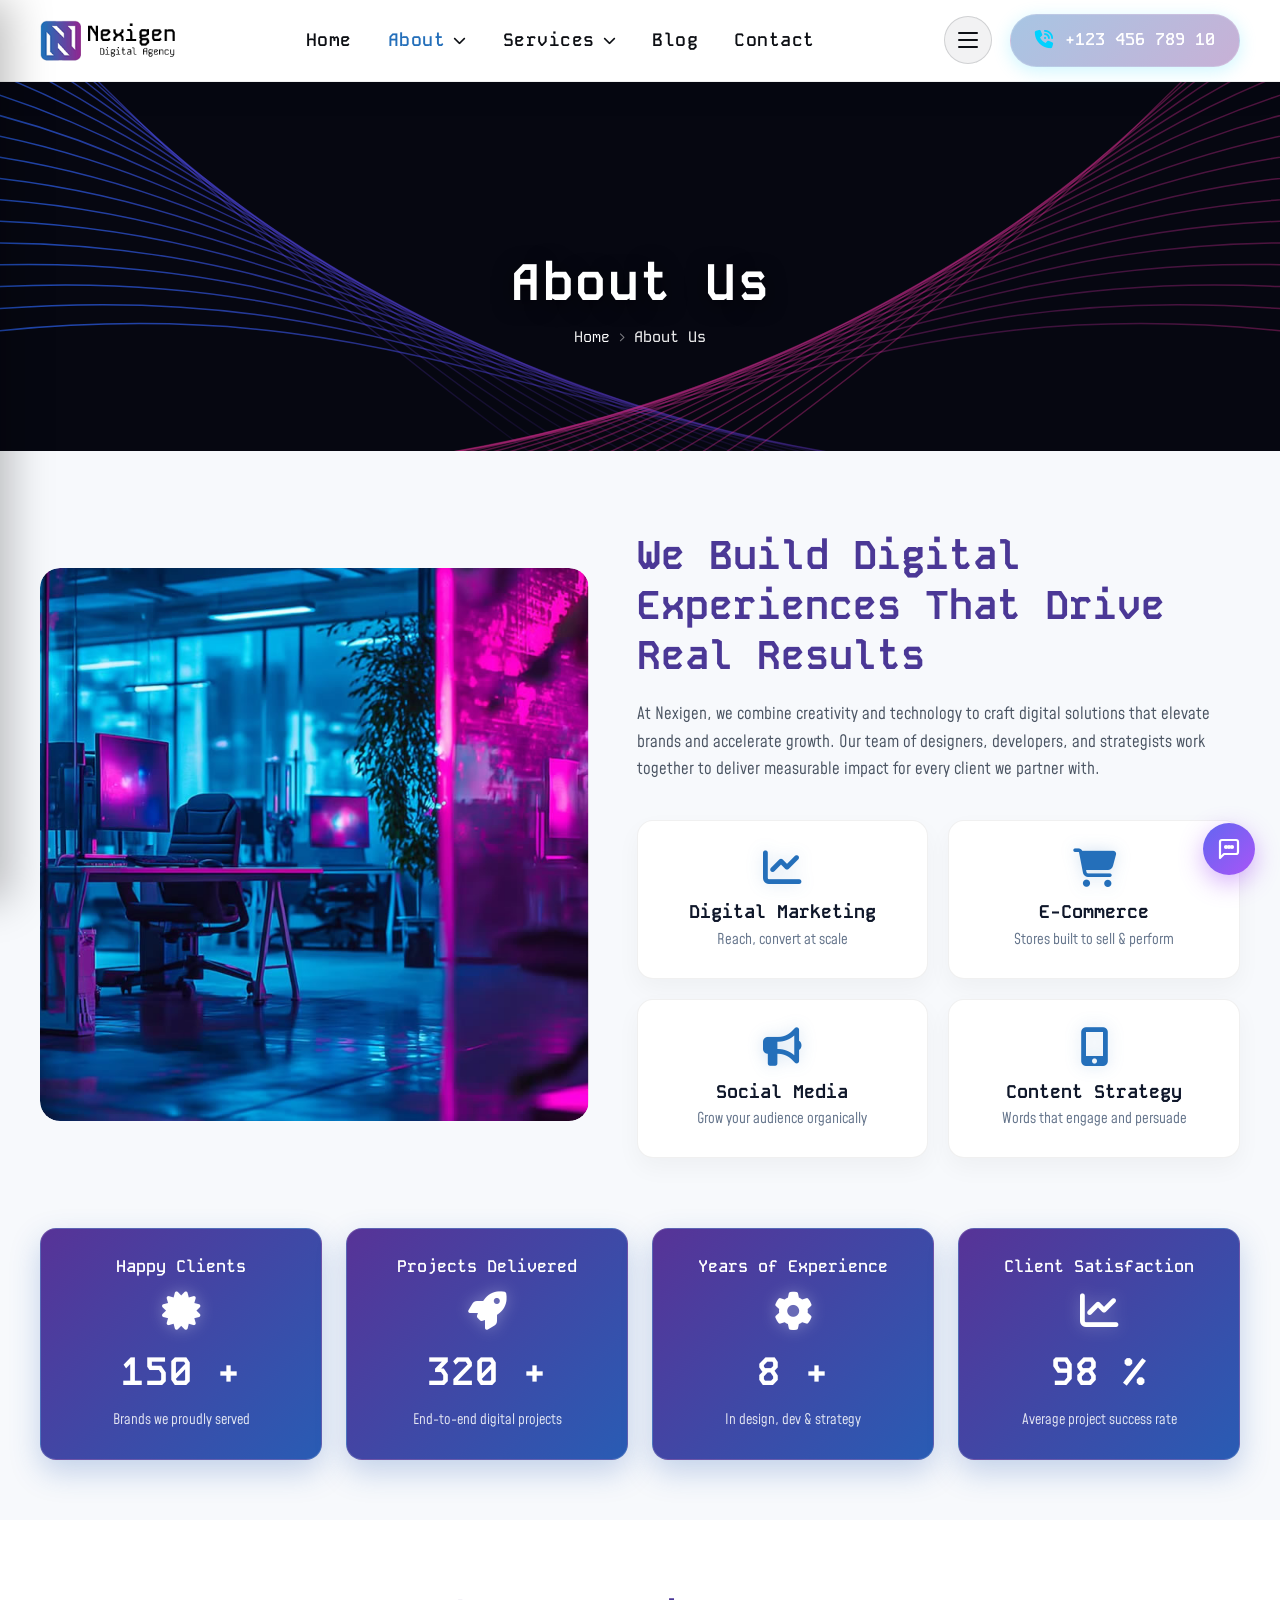
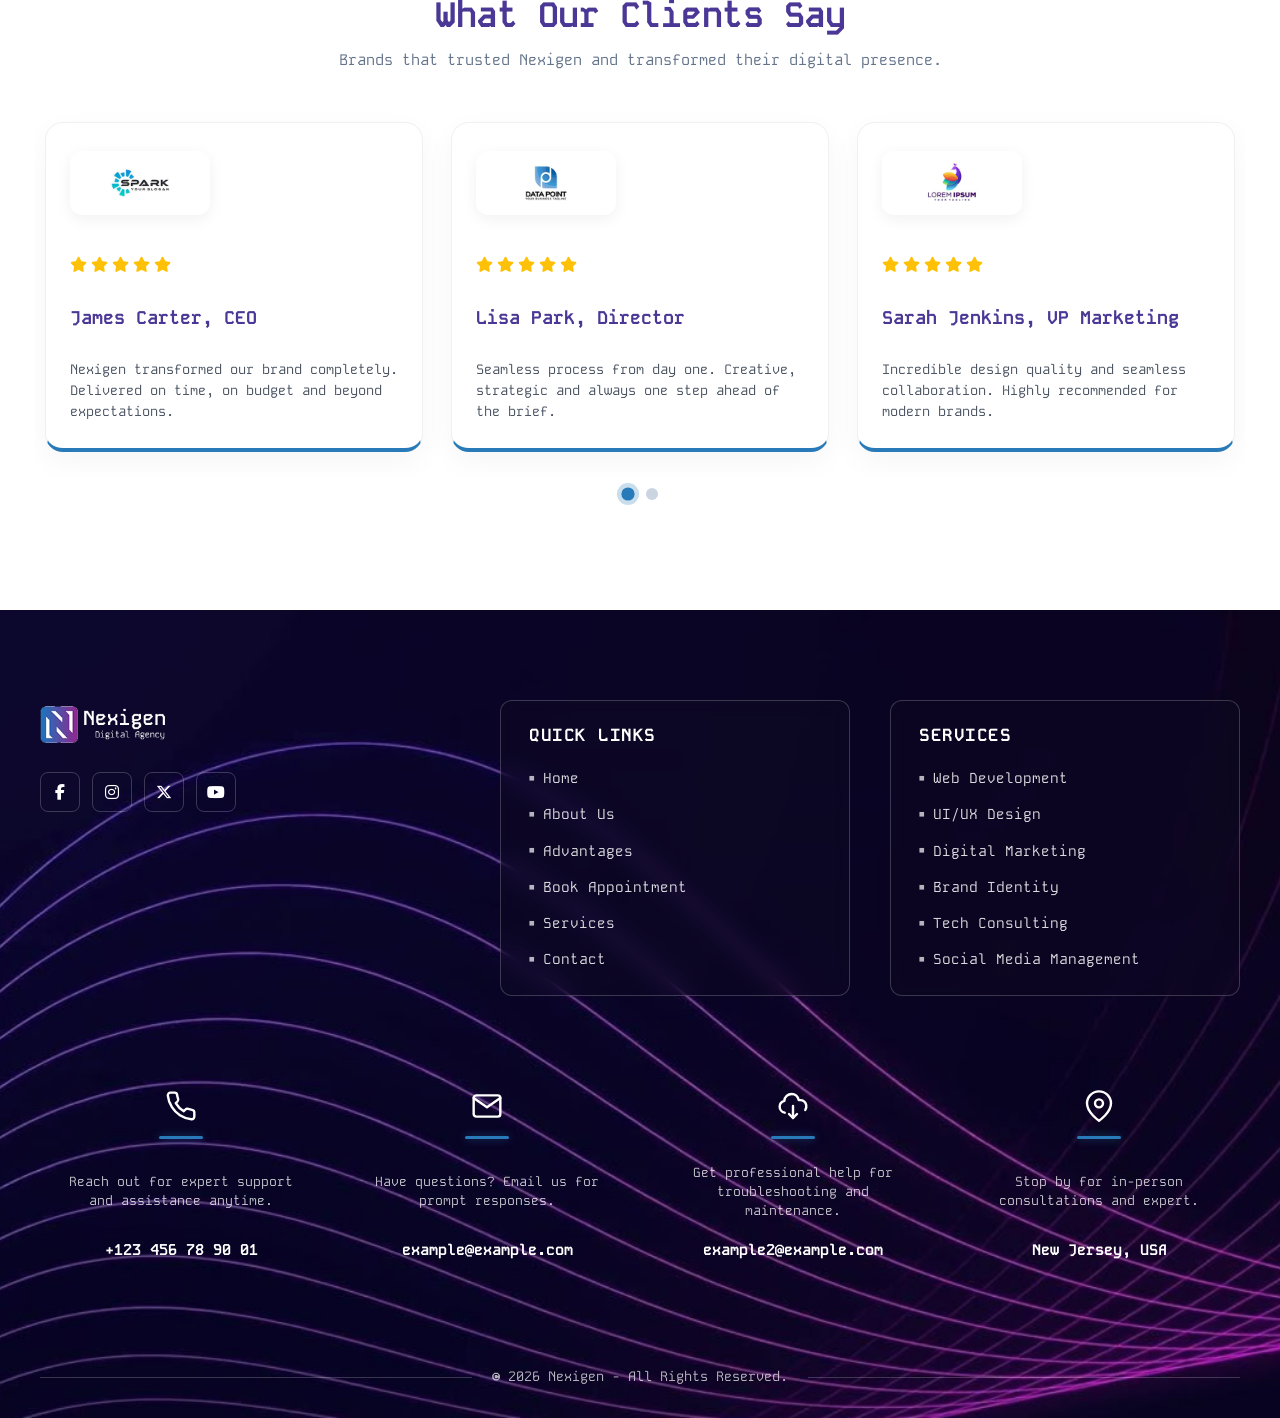
==== commit f8f6d505: "Finished" ====
--- a/pages/aboutus.html
+++ b/pages/aboutus.html
@@ -19,6 +19,7 @@
       rel="stylesheet"
       href="https://cdnjs.cloudflare.com/ajax/libs/OwlCarousel2/2.3.4/assets/owl.theme.default.min.css"
     />
+    <link rel="icon" href="../images/nexigen-icon.jpg" />
     <link rel="stylesheet" href="../css/style.css" />
     <title>Nexigen - About Us</title>
   </head>
@@ -36,7 +37,7 @@
           <li><a href="./aboutus.html" class="side-panel__nav-link">About</a></li>
           <li><a href="./services.html" class="side-panel__nav-link">Services</a></li>
           <li><a href="./blog.html" class="side-panel__nav-link">Blog</a></li>
-          <li><a href="../index.html#contact" class="side-panel__nav-link">Contact</a></li>
+          <li><a href="./contact.html" class="side-panel__nav-link">Contact</a></li>
         </ul>
       </nav>
       <h2 class="side-panel__title">Contact Information</h2>
@@ -90,7 +91,7 @@
         <div class="header__inner">
           <a href="../index.html" class="header__logo">
             <img
-              src="../images/nexigen-logo.png"
+              src="../images/nexigen-logo-dark.png"
               alt="Nexigen"
               class="header__logo-img"
             />
@@ -161,7 +162,7 @@
                 <a href="./blog.html" class="header__link">Blog</a>
               </li>
               <li class="header__item">
-                <a href="../index.html#contact" class="header__link">Contact</a>
+                <a href="./contact.html" class="header__link">Contact</a>
               </li>
             </ul>
           </nav>
@@ -172,8 +173,12 @@
               class="header__toggle"
               id="menuToggle"
             >
-              <i class="fa-solid fa-bars hamburger-icon"></i>
-              <i class="fa-solid fa-xmark close-icon"></i>
+              <span class="header-toggle-icon hamburger-icon" aria-hidden="true">
+                <span></span>
+                <span></span>
+                <span></span>
+              </span>
+              <span class="close-icon" aria-hidden="true">×</span>
             </label>
             <a href="tel:+12345678910" class="header__phone">
               <i class="fa-solid fa-phone-volume"></i>
@@ -595,32 +600,7 @@
 
     <script src="https://code.jquery.com/jquery-3.7.1.min.js"></script>
     <script src="https://cdnjs.cloudflare.com/ajax/libs/OwlCarousel2/2.3.4/owl.carousel.min.js"></script>
-    <script src="https://cdn.jsdelivr.net/npm/bootstrap@5.3.2/dist/js/bootstrap.bundle.min.js"></script>
     <script>
-      document.addEventListener("DOMContentLoaded", function () {
-        const header = document.querySelector(".header");
-        const logoImg = document.querySelector(".header__logo-img");
-
-        function checkScroll() {
-          if (window.scrollY > 40) {
-            header.classList.add("header--sticky");
-            if (logoImg) logoImg.src = "../images/nexigen-logo-dark.png";
-          } else {
-            header.classList.remove("header--sticky");
-            if (logoImg) logoImg.src = "../images/nexigen-logo.png";
-          }
-        }
-
-        window.addEventListener("scroll", checkScroll);
-        checkScroll();
-
-        document.querySelectorAll(".dropdown-toggle").forEach(function (toggle) {
-          toggle.addEventListener("click", function (e) {
-            e.preventDefault();
-          });
-        });
-      });
-
       $(document).ready(function () {
         $(".testimonials-carousel").owlCarousel({
           loop: true,
--- a/css/style.css
+++ b/css/style.css
@@ -123,8 +123,6 @@
   margin: 0;
   padding: 0;
   box-sizing: border-box;
-  -webkit-font-smoothing: antialiased;
-  -moz-osx-font-smoothing: grayscale;
 }
 
 html {
@@ -226,56 +224,49 @@
   color: #ffffff;
 }
 
-.header {
-  position: fixed;
+.header, .header--sticky {
+  position: sticky;
   top: 0;
   left: 0;
   width: 100%;
   z-index: 1000;
-  padding: 22px 0;
-  background: transparent;
-  border-bottom: none;
-  box-shadow: none;
+  padding: 14px 0;
+  background: #ffffff;
+  border-bottom: 1px solid rgba(0, 0, 0, 0.06);
+  box-shadow: 0 10px 30px rgba(0, 0, 0, 0.08);
   transition: all 0.3s cubic-bezier(0.4, 0, 0.2, 1);
 }
-.header--sticky {
-  background: #ffffff;
-  padding: 14px 0;
-  box-shadow: 0 10px 30px rgba(0, 0, 0, 0.08);
-  border-bottom: 1px solid rgba(0, 0, 0, 0.06);
-}
-.header--sticky .header__link {
+.header .header__link, .header--sticky .header__link {
   color: #0d0f14;
   text-shadow: none;
 }
-.header--sticky .header__link:hover, .header--sticky .header__link--active {
+.header .header__link:hover, .header--sticky .header__link:hover, .header .header__link--active, .header--sticky .header__link--active {
   color: #246fba;
 }
-.header--sticky .caret-icon {
+.header .caret-icon, .header--sticky .caret-icon {
   color: #0d0f14;
 }
-.header--sticky .header__phone {
+.header .header__phone, .header--sticky .header__phone {
   background: linear-gradient(135deg, rgba(36, 111, 186, 0.4), rgba(117, 58, 152, 0.4));
   color: #ffffff;
 }
-.header--sticky .header__phone i {
+.header .header__phone i, .header--sticky .header__phone i {
   color: #00d2ff;
 }
-.header--sticky .header__phone:hover {
+.header .header__phone:hover, .header--sticky .header__phone:hover {
   background: linear-gradient(135deg, rgba(0, 210, 255, 0.6), rgba(117, 58, 152, 0.6));
   color: #ffffff;
 }
-.header--sticky .header__toggle {
+.header .header__toggle, .header--sticky .header__toggle {
   background: rgba(13, 15, 20, 0.05);
   border-color: rgba(13, 15, 20, 0.15);
   color: #0d0f14;
 }
-.header--sticky .header__toggle:hover {
+.header .header__toggle:hover, .header--sticky .header__toggle:hover {
   background: rgba(36, 111, 186, 0.1);
   border-color: #246fba;
   color: #246fba;
 }
-
 .header__inner {
   display: flex;
   align-items: center;
@@ -407,7 +398,6 @@
   background: rgba(255, 255, 255, 0.15);
   border: 1px solid rgba(255, 255, 255, 0.25);
   color: #ffffff;
-  font-size: 24px;
   cursor: pointer;
   z-index: 10;
   transition: all 0.3s cubic-bezier(0.4, 0, 0.2, 1);
@@ -422,14 +412,32 @@
 .hamburger-icon,
 .close-icon {
   position: absolute;
-  top: 50%;
-  left: 50%;
+  inset: 50% auto auto 50%;
   transform: translate(-50%, -50%);
   transition: all 0.3s cubic-bezier(0.4, 0, 0.2, 1);
 }
 
+.header-toggle-icon {
+  display: flex;
+  flex-direction: column;
+  justify-content: space-between;
+  width: 20px;
+  height: 16px;
+}
+.header-toggle-icon span {
+  display: block;
+  width: 100%;
+  height: 2px;
+  background: currentColor;
+  border-radius: 999px;
+  transition: transform 0.3s ease, opacity 0.3s ease;
+}
+
 .close-icon {
   opacity: 0;
+  font-size: 2rem;
+  line-height: 1;
+  font-weight: 300;
   transform: translate(-50%, -50%) rotate(-90deg);
 }
 
@@ -606,26 +614,25 @@
 .hero__bg-carousel .carousel-item {
   height: 100%;
 }
+.hero__bg-carousel .carousel-item {
+  position: relative;
+}
+.hero__bg-carousel .carousel-item::before {
+  content: "";
+  position: absolute;
+  inset: 0;
+  background: linear-gradient(180deg, rgba(16, 11, 41, 0.75) 0%, rgba(37, 18, 78, 0.85) 60%, rgba(15, 9, 35, 0.95) 100%);
+  z-index: 1;
+}
 .hero__bg-slide {
   position: absolute;
-  top: 0;
-  left: 0;
+  inset: 0;
   width: 100%;
   height: 100%;
-  background-repeat: no-repeat;
-  background-position: center center;
-  background-size: cover;
+  -o-object-fit: cover;
+     object-fit: cover;
+  display: block;
   transition: transform 6s ease;
-}
-.hero__bg-slide::after {
-  content: "";
-  position: absolute;
-  top: 0;
-  left: 0;
-  width: 100%;
-  height: 100%;
-  background: linear-gradient(180deg, rgba(16, 11, 41, 0.75) 0%, rgba(37, 18, 78, 0.85) 60%, rgba(15, 9, 35, 0.95) 100%);
-  z-index: 2;
 }
 .hero .carousel-item.active .hero__bg-slide {
   transform: scale(1.06);
@@ -683,7 +690,8 @@
 .hero .text-gradient {
   background: linear-gradient(135deg, #00d2ff 0%, #a855f7 100%);
   -webkit-background-clip: text;
-  -webkit-text-fill-color: transparent;
+          background-clip: text;
+  color: transparent;
 }
 .hero__text {
   font-size: 1.1rem;
@@ -741,7 +749,6 @@
   background-size: 300% 300%;
   animation: gradientFlow 15s ease infinite;
   backdrop-filter: blur(16px);
-  -webkit-backdrop-filter: blur(16px);
   border-radius: 18px;
   border: 1px solid rgba(168, 85, 247, 0.35);
   padding: 24px 18px;
@@ -850,7 +857,8 @@
   width: 100%;
   height: auto;
   display: block;
-  object-fit: cover;
+  -o-object-fit: cover;
+     object-fit: cover;
   border-radius: 20px;
   box-shadow: 0 20px 45px rgba(0, 0, 0, 0.12);
   transition: transform 0.4s ease, box-shadow 0.4s ease;
@@ -1264,7 +1272,8 @@
 .service-cards-section .service-card__img {
   width: 100%;
   height: 300px;
-  object-fit: cover;
+  -o-object-fit: cover;
+     object-fit: cover;
   border-radius: 14px;
   display: block;
 }
@@ -1516,7 +1525,8 @@
 .testimonials-section .testimonial-card__logo {
   max-width: 100%;
   max-height: 100%;
-  object-fit: contain;
+  -o-object-fit: contain;
+     object-fit: contain;
 }
 .testimonials-section .testimonial-card__stars {
   display: flex;
@@ -1594,7 +1604,8 @@
 .brands-section .brand-logo {
   max-width: 160px;
   height: auto;
-  object-fit: contain;
+  -o-object-fit: contain;
+     object-fit: contain;
   filter: grayscale(100%);
   transition: all 0.3s cubic-bezier(0.4, 0, 0.2, 1);
 }
@@ -1629,7 +1640,8 @@
 .footer .footer__brand .footer__logo {
   height: 48px;
   width: auto;
-  object-fit: contain;
+  -o-object-fit: contain;
+     object-fit: contain;
 }
 .footer .footer__brand .footer__socials {
   display: flex;
@@ -1711,8 +1723,11 @@
   display: flex;
   flex-direction: column;
   align-items: center;
+  justify-content: flex-start;
   text-align: center;
   padding: 24px 16px;
+  min-height: 220px;
+  height: 100%;
   transition: transform 0.35s cubic-bezier(0.25, 1, 0.5, 1);
   cursor: pointer;
 }
@@ -1737,13 +1752,20 @@
   box-shadow: 0 0 8px rgba(40, 123, 184, 0.6);
 }
 .footer .footer-card__text {
+  display: flex;
+  align-items: center;
+  justify-content: center;
+  flex: 1;
   font-family: "Kode Mono", monospace;
   font-size: 0.825rem;
   color: rgba(255, 255, 255, 0.75);
   line-height: 1.45;
-  margin-bottom: 8px;
+  margin: 0 0 8px;
+  width: 100%;
 }
 .footer .footer-card__value {
+  display: block;
+  margin-top: auto;
   font-family: "Kode Mono", monospace;
   font-size: 0.95rem;
   font-weight: 700;
@@ -1816,7 +1838,8 @@
 .page-banner__bg svg {
   width: 100%;
   height: 100%;
-  object-fit: cover;
+  -o-object-fit: cover;
+     object-fit: cover;
 }
 .page-banner .container {
   position: relative;
@@ -1942,7 +1965,8 @@
 .blog-card__img {
   width: 100%;
   height: 100%;
-  object-fit: cover;
+  -o-object-fit: cover;
+     object-fit: cover;
   display: block;
   transition: transform 0.5s ease;
 }
@@ -2056,6 +2080,162 @@
 .blog-pagination .page-item:not(.active):not(.page-item--next) .page-link:hover {
   background: rgba(37, 99, 235, 0.1);
   color: #1d4ed8;
+}
+
+.contact-section {
+  padding: 85px 0 90px;
+  background-color: #f7f9fc;
+}
+
+.contact-cards-grid {
+  display: grid;
+  grid-template-columns: repeat(3, 1fr);
+  gap: 28px;
+  margin-bottom: 55px;
+}
+
+.contact-info-card {
+  background: #ffffff;
+  border-radius: 16px;
+  padding: 40px 24px;
+  text-align: center;
+  border: 1.5px solid #93c5fd;
+  box-shadow: 0 8px 24px rgba(37, 99, 235, 0.07);
+  display: flex;
+  flex-direction: column;
+  align-items: center;
+  justify-content: center;
+  gap: 12px;
+  transition: all 0.35s cubic-bezier(0.4, 0, 0.2, 1);
+}
+.contact-info-card:hover {
+  transform: translateY(-6px);
+  box-shadow: 0 16px 36px rgba(37, 99, 235, 0.16);
+  border-color: #3b82f6;
+}
+.contact-info-card:hover .contact-info-card__icon svg {
+  transform: scale(1.1);
+}
+.contact-info-card__icon {
+  width: 52px;
+  height: 52px;
+  display: flex;
+  align-items: center;
+  justify-content: center;
+  margin-bottom: 4px;
+}
+.contact-info-card__icon svg {
+  transition: transform 0.3s ease;
+}
+.contact-info-card__title {
+  font-family: "Kode Mono", monospace;
+  font-size: 1.05rem;
+  font-weight: 700;
+  color: #4338ca;
+  letter-spacing: 0.5px;
+  margin: 0;
+}
+.contact-info-card__value {
+  font-family: "Kode Mono", monospace;
+  font-size: 0.95rem;
+  font-weight: 500;
+  color: #0f172a;
+  text-decoration: none;
+  transition: color 0.25s ease;
+}
+.contact-info-card__value:hover {
+  color: #246fba;
+}
+
+.contact-form-wrap {
+  width: 100%;
+}
+
+.contact-form {
+  display: flex;
+  flex-direction: column;
+  gap: 22px;
+}
+.contact-form__row {
+  display: grid;
+  grid-template-columns: repeat(3, 1fr);
+  gap: 22px;
+}
+.contact-form .form-control {
+  width: 100%;
+  background: #ffffff;
+  border: 1.5px solid #93c5fd;
+  border-radius: 12px;
+  padding: 14px 20px;
+  font-family: "Kode Mono", monospace;
+  font-size: 0.95rem;
+  color: #0f172a;
+  box-shadow: 0 4px 14px rgba(59, 130, 246, 0.05);
+  outline: none;
+  transition: all 0.25s ease;
+}
+.contact-form .form-control::-moz-placeholder {
+  color: #64748b;
+  font-family: "Kode Mono", monospace;
+  font-weight: 400;
+}
+.contact-form .form-control::placeholder {
+  color: #64748b;
+  font-family: "Kode Mono", monospace;
+  font-weight: 400;
+}
+.contact-form .form-control:focus {
+  border-color: #2563eb;
+  box-shadow: 0 0 0 3px rgba(37, 99, 235, 0.2);
+  outline: none;
+}
+.contact-form__message textarea.form-control {
+  resize: vertical;
+  min-height: 140px;
+}
+.contact-form__action {
+  display: flex;
+  justify-content: flex-start;
+}
+
+.btn-send-form {
+  display: inline-flex;
+  align-items: center;
+  justify-content: center;
+  padding: 12px 38px;
+  background: #ffffff;
+  border: 1.5px solid #93c5fd;
+  border-radius: 10px;
+  font-family: "Kode Mono", monospace;
+  font-weight: 600;
+  font-size: 0.95rem;
+  color: #0f172a;
+  box-shadow: 0 4px 14px rgba(59, 130, 246, 0.12);
+  cursor: pointer;
+  transition: all 0.3s ease;
+}
+.btn-send-form:hover {
+  background: linear-gradient(135deg, #3b82f6 0%, #7c3aed 100%);
+  color: #ffffff;
+  border-color: transparent;
+  box-shadow: 0 8px 22px rgba(124, 58, 237, 0.35);
+  transform: translateY(-2px);
+}
+.btn-send-form:active {
+  transform: translateY(0);
+}
+
+.map-section {
+  width: 100%;
+  line-height: 0;
+  overflow: hidden;
+  background-color: #e2e8f0;
+}
+.map-section iframe {
+  width: 100%;
+  height: 480px;
+  display: block;
+  border: 0;
 }
 
 .side-panel-toggle {
@@ -2290,20 +2470,23 @@
   opacity: 1;
   visibility: visible;
 }
-.side-panel-toggle:checked ~ .header .header__logo {
+.side-panel-toggle:checked ~ .header .header__logo, .side-panel-toggle:checked ~ .header--sticky .header__logo {
   opacity: 0;
   visibility: hidden;
   pointer-events: none;
   transition: opacity 0.3s ease, visibility 0.3s ease;
 }
-.side-panel-toggle:checked ~ .header .header__toggle {
+.side-panel-toggle:checked ~ .header .header__toggle, .side-panel-toggle:checked ~ .header--sticky .header__toggle {
   z-index: 2050;
 }
-.side-panel-toggle:checked ~ .header .hamburger-icon {
+.side-panel-toggle:checked ~ .header .hamburger-icon, .side-panel-toggle:checked ~ .header--sticky .hamburger-icon {
   opacity: 0;
   transform: translate(-50%, -50%) rotate(90deg);
 }
-.side-panel-toggle:checked ~ .header .close-icon {
+.side-panel-toggle:checked ~ .header .hamburger-icon .header-toggle-icon span, .side-panel-toggle:checked ~ .header--sticky .hamburger-icon .header-toggle-icon span {
+  transform: scaleX(0.7);
+}
+.side-panel-toggle:checked ~ .header .close-icon, .side-panel-toggle:checked ~ .header--sticky .close-icon {
   opacity: 1;
   transform: translate(-50%, -50%) rotate(0deg);
 }
@@ -2546,7 +2729,7 @@
   }
 }
 @media (max-width: 768px) {
-  .header {
+  .header, .header--sticky {
     padding: 14px 0;
   }
   .header__logo-img {
@@ -3252,6 +3435,52 @@
   }
 }
 @media (max-width: 992px) {
+  .contact-section {
+    padding: 60px 0 70px;
+  }
+  .contact-cards-grid {
+    gap: 16px;
+    margin-bottom: 35px;
+  }
+  .contact-info-card {
+    padding: 30px 18px;
+  }
+  .map-section iframe {
+    height: 380px;
+  }
+}
+@media (max-width: 768px) {
+  .contact-section {
+    padding: 45px 0 55px;
+  }
+  .contact-cards-grid {
+    grid-template-columns: 1fr;
+    gap: 16px;
+    margin-bottom: 30px;
+  }
+  .contact-form__row {
+    grid-template-columns: 1fr;
+    gap: 16px;
+  }
+  .btn-send-form {
+    width: 100%;
+  }
+  .map-section iframe {
+    height: 320px;
+  }
+}
+@media (max-width: 480px) {
+  .contact-section {
+    padding: 35px 0 45px;
+  }
+  .contact-info-card {
+    padding: 24px 16px;
+  }
+  .map-section iframe {
+    height: 280px;
+  }
+}
+@media (max-width: 992px) {
   .side-panel__nav {
     display: block;
   }
@@ -3278,6 +3507,4 @@
   .side-panel__value {
     font-size: 0.95rem;
   }
-}
-
-/*# sourceMappingURL=style.css.map */
+}
